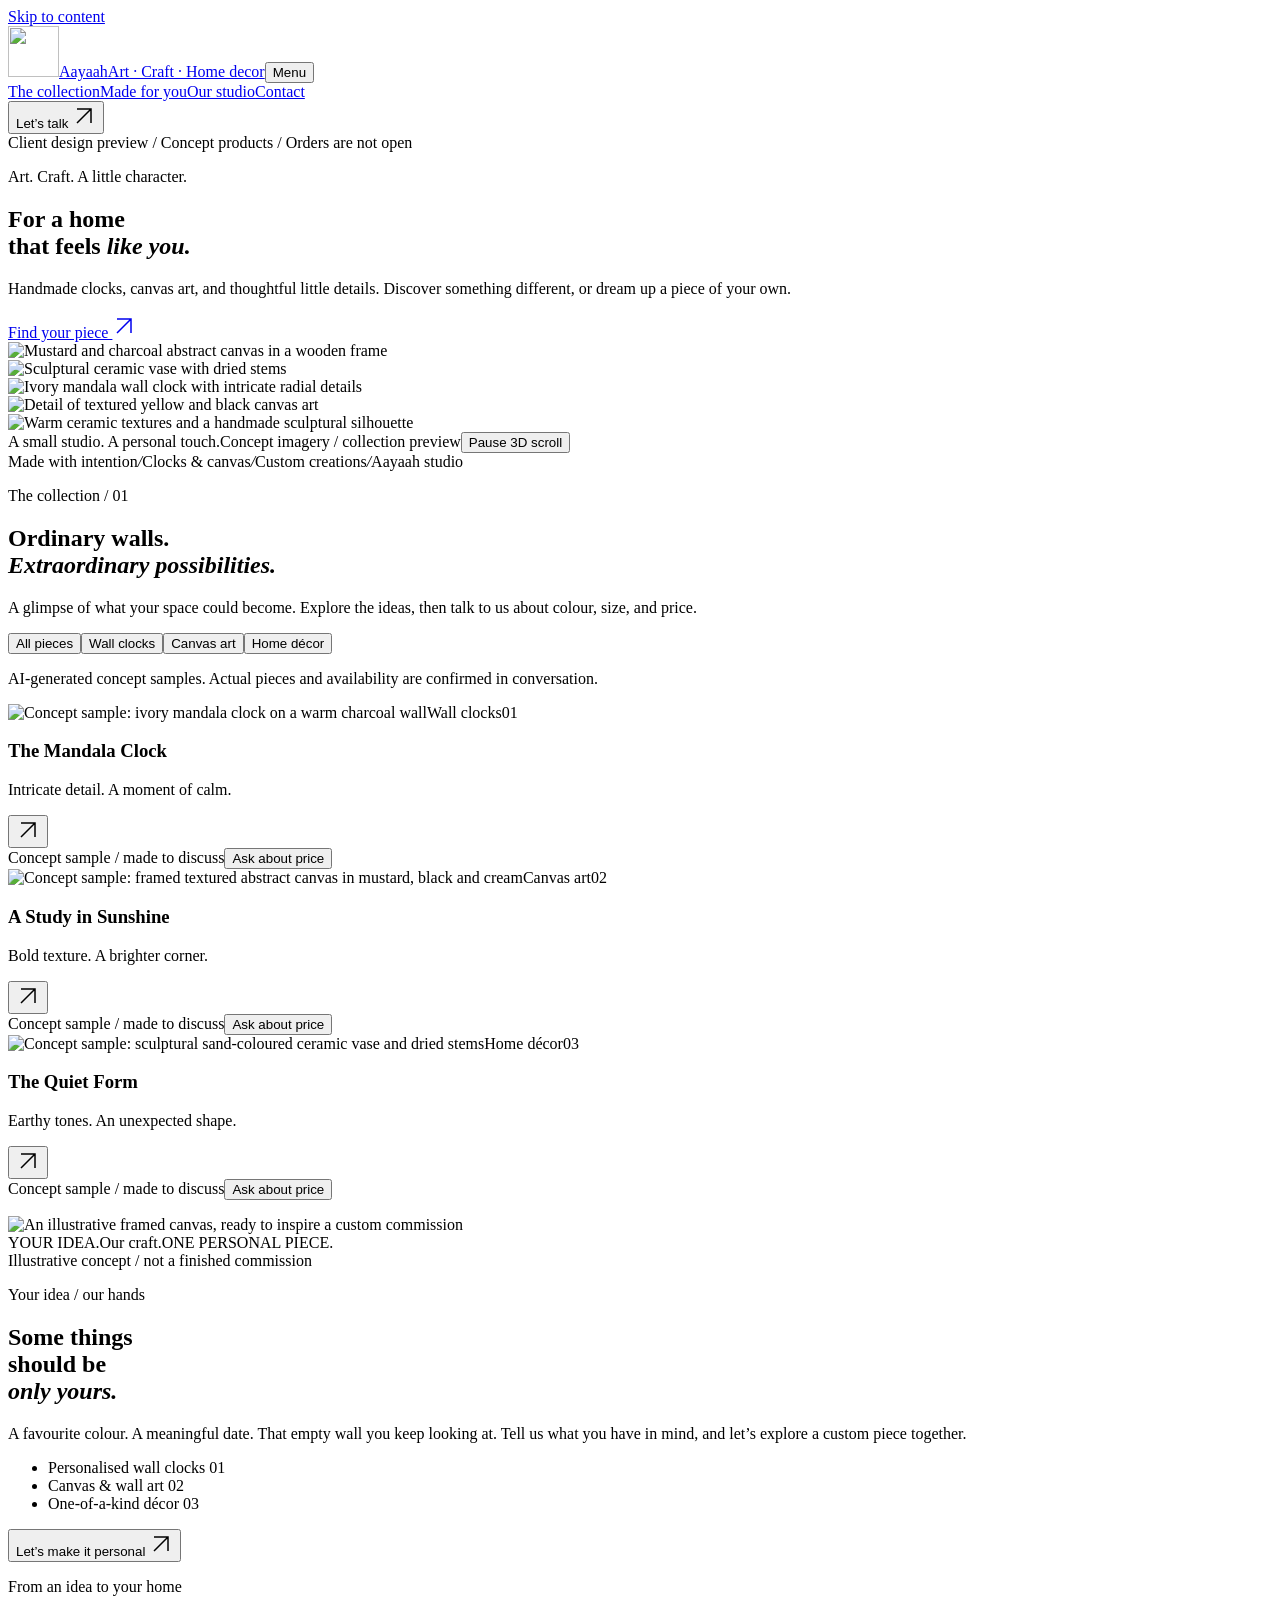
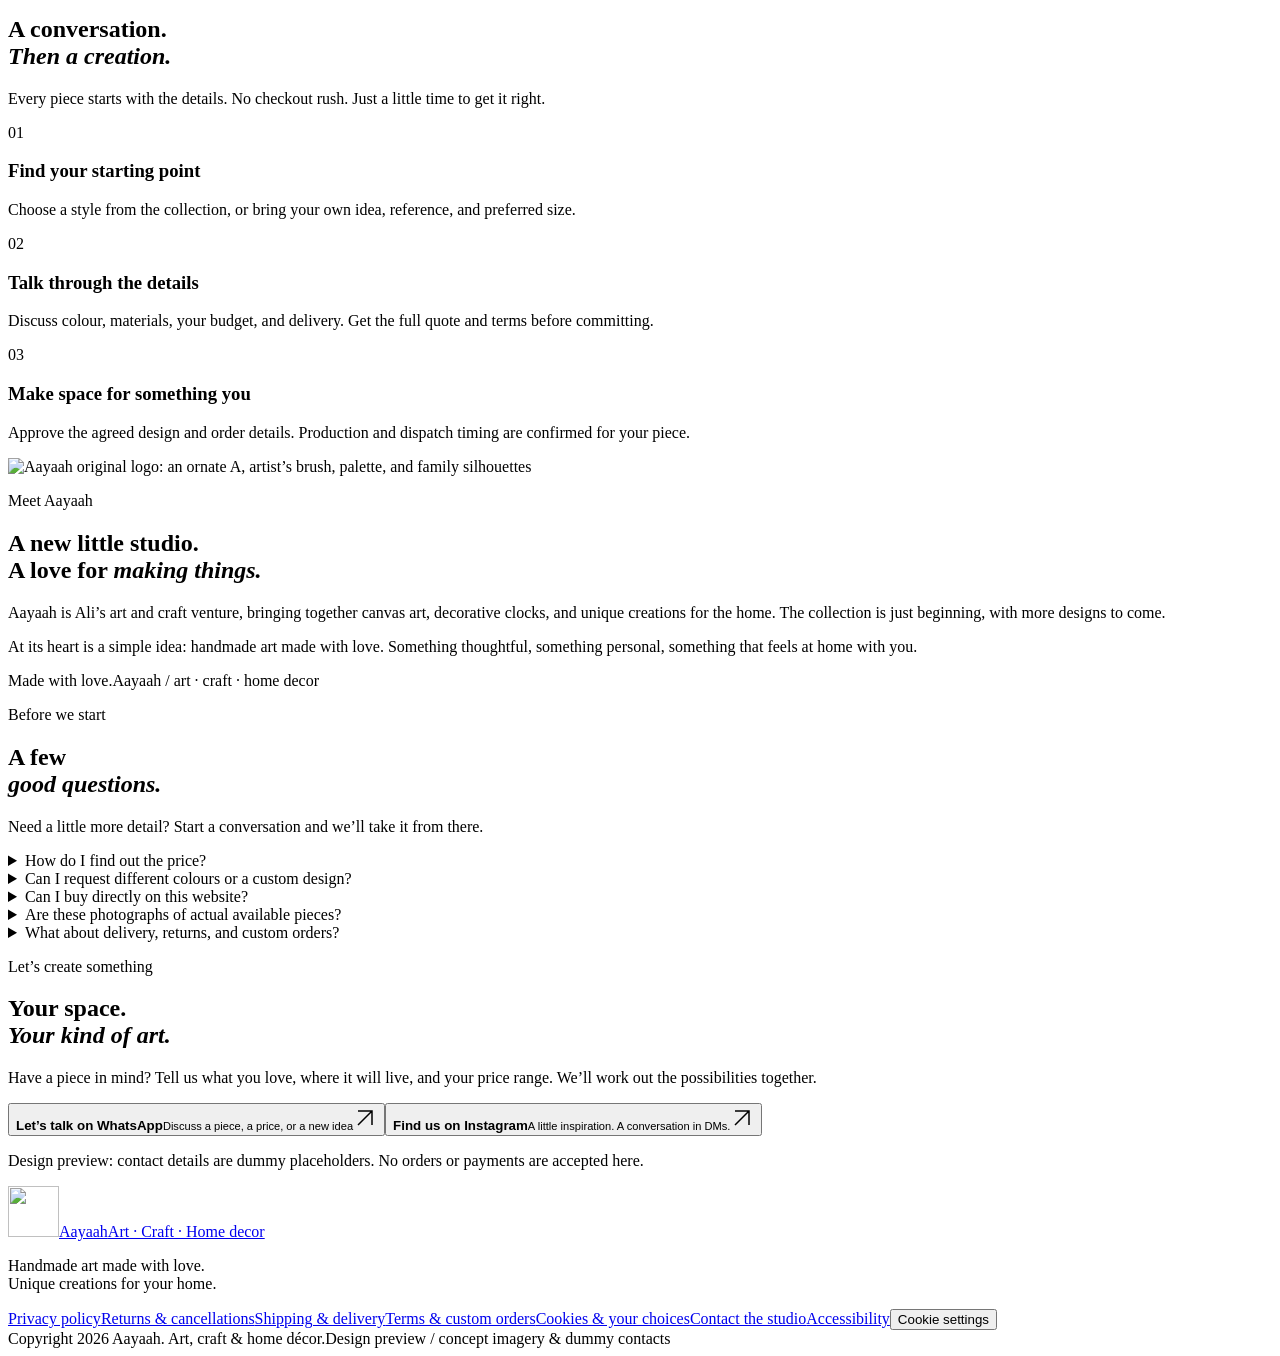
==== index.html @ 4e4a51dd "Publish Aayaah client design preview" ====
<!doctype html>
<html lang="en"><head><meta charset="utf-8"><meta name="viewport" content="width=device-width,initial-scale=1"><meta name="theme-color" content="#141410"><meta name="description" content="Handmade clocks, canvas art, home décor and custom creations. Explore the Aayaah studio design preview."><meta name="robots" content="noindex,nofollow"><title>Aayaah — Art for a home that feels like you</title><link rel="icon" type="image/svg+xml" href="/aayaah-studio-preview/assets/favicon.svg"><link rel="stylesheet" href="/aayaah-studio-preview/site.css"><script type="module" src="/aayaah-studio-preview/site.js"></script></head><body><a href="#main" class="skip-link">Skip to content</a><header class="site-header wrap"><a class="brand" href="/aayaah-studio-preview/" aria-label="Aayaah home"><img class="brand-icon" src="/aayaah-studio-preview/assets/aayaah-logo.jpg" alt="" width="51" height="51"><span class="brand-word">Aayaah<span class="brand-sub">Art · Craft · Home decor</span></span></a><button type="button" class="menu-toggle" data-menu aria-expanded="false" aria-controls="main-nav">Menu</button><nav class="nav-links" id="main-nav" aria-label="Main navigation"><a href="/aayaah-studio-preview/#collection">The collection</a><a href="/aayaah-studio-preview/#custom">Made for you</a><a href="/aayaah-studio-preview/#studio">Our studio</a><a href="/aayaah-studio-preview/#contact">Contact</a></nav><button type="button" class="button header-contact" data-enquire="a custom piece">Let’s talk <svg class="arrow" width="24" height="24" viewBox="0 0 24 24" fill="none" stroke="currentColor" stroke-width="1.5" aria-hidden="true"><path d="M5 19 19 5M5 5h14v14"/></svg></button></header><main id="main"><div class="preview-ribbon">Client design preview / Concept products / Orders are not open</div><section class="hero" aria-labelledby="hero-title">
  <div class="hero-intro wrap">
    <div><p class="eyebrow">Art. Craft. A little character.</p><h1 id="hero-title">For a home<br>that feels <em>like you.</em></h1></div>
    <div class="hero-aside"><p>Handmade clocks, canvas art, and thoughtful little details. Discover something different, or dream up a piece of your own.</p><a class="text-link" href="#collection">Find your piece <svg class="arrow" width="24" height="24" viewBox="0 0 24 24" fill="none" stroke="currentColor" stroke-width="1.5" aria-hidden="true"><path d="M5 19 19 5M5 5h14v14"/></svg></a></div>
  </div>
  <div class="hero-gallery" aria-label="A dimensional collage of illustrative handmade product concepts">
    <div class="gallery-stage">
      <div class="gallery-panel" data-caption="01 / art with character"><img src="/aayaah-studio-preview/assets/canvas-sample.jpg" width="1254" height="1254" alt="Mustard and charcoal abstract canvas in a wooden frame" fetchpriority="high"></div>
      <div class="gallery-panel" data-caption="02 / the little details"><img src="/aayaah-studio-preview/assets/decor-sample.jpg" width="1254" height="1254" alt="Sculptural ceramic vase with dried stems"></div>
      <div class="gallery-panel" data-caption="03 / handmade moments"><img src="/aayaah-studio-preview/assets/clock-sample.jpg" width="1254" height="1254" alt="Ivory mandala wall clock with intricate radial details" fetchpriority="high"></div>
      <div class="gallery-panel" data-caption="04 / a different perspective"><img src="/aayaah-studio-preview/assets/canvas-sample.jpg" width="1254" height="1254" alt="Detail of textured yellow and black canvas art"></div>
      <div class="gallery-panel" data-caption="05 / objects with soul"><img src="/aayaah-studio-preview/assets/decor-sample.jpg" width="1254" height="1254" alt="Warm ceramic textures and a handmade sculptural silhouette"></div>
    </div>
  </div>
  <div class="hero-bottom wrap"><span>A small studio. A personal touch.</span><span>Concept imagery / collection preview</span><button type="button" class="motion-control" aria-pressed="false" data-motion>Pause 3D scroll</button></div>
</section>
<div class="yellow-strip" aria-label="Our specialities"><span>Made with intention</span><i aria-hidden="true">/</i><span>Clocks & canvas</span><i aria-hidden="true">/</i><span>Custom creations</span><i aria-hidden="true">/</i><span>Aayaah studio</span></div>
<section class="section wrap" id="collection" aria-labelledby="collection-title">
  <div class="section-head"><div><p class="eyebrow">The collection / 01</p><h2 class="section-title" id="collection-title">Ordinary walls.<br><em>Extraordinary possibilities.</em></h2></div><p class="section-description">A glimpse of what your space could become. Explore the ideas, then talk to us about colour, size, and price.</p></div>
  <div class="collection-controls"><div class="filters" role="group" aria-label="Filter collection"><button type="button" class="filter" data-filter="all" aria-pressed="true">All pieces</button><button type="button" class="filter" data-filter="clocks" aria-pressed="false">Wall clocks</button><button type="button" class="filter" data-filter="canvas" aria-pressed="false">Canvas art</button><button type="button" class="filter" data-filter="decor" aria-pressed="false">Home décor</button></div><p class="sample-note">AI-generated concept samples. Actual pieces and availability are confirmed in conversation.</p></div>
  <div class="products" aria-live="polite">
    <article class="product" data-category="clocks"><div class="product-image"><img src="/aayaah-studio-preview/assets/clock-sample.jpg" width="1254" height="1254" loading="lazy" alt="Concept sample: ivory mandala clock on a warm charcoal wall"><span class="product-tag">Wall clocks</span><span class="product-number">01</span></div><div class="product-meta"><div><h3>The Mandala Clock</h3><p>Intricate detail. A moment of calm.</p></div><button type="button" class="enquire-icon" data-enquire="The Mandala Clock" aria-label="Enquire about The Mandala Clock"><svg class="arrow" width="24" height="24" viewBox="0 0 24 24" fill="none" stroke="currentColor" stroke-width="1.5" aria-hidden="true"><path d="M5 19 19 5M5 5h14v14"/></svg></button></div><div class="product-bottom"><span>Concept sample / made to discuss</span><button type="button" class="plain-action" data-enquire="The Mandala Clock">Ask about price</button></div></article>
    <article class="product" data-category="canvas"><div class="product-image"><img src="/aayaah-studio-preview/assets/canvas-sample.jpg" width="1254" height="1254" loading="lazy" alt="Concept sample: framed textured abstract canvas in mustard, black and cream"><span class="product-tag">Canvas art</span><span class="product-number">02</span></div><div class="product-meta"><div><h3>A Study in Sunshine</h3><p>Bold texture. A brighter corner.</p></div><button type="button" class="enquire-icon" data-enquire="A Study in Sunshine canvas" aria-label="Enquire about A Study in Sunshine"><svg class="arrow" width="24" height="24" viewBox="0 0 24 24" fill="none" stroke="currentColor" stroke-width="1.5" aria-hidden="true"><path d="M5 19 19 5M5 5h14v14"/></svg></button></div><div class="product-bottom"><span>Concept sample / made to discuss</span><button type="button" class="plain-action" data-enquire="A Study in Sunshine canvas">Ask about price</button></div></article>
    <article class="product" data-category="decor"><div class="product-image"><img src="/aayaah-studio-preview/assets/decor-sample.jpg" width="1254" height="1254" loading="lazy" alt="Concept sample: sculptural sand-coloured ceramic vase and dried stems"><span class="product-tag">Home décor</span><span class="product-number">03</span></div><div class="product-meta"><div><h3>The Quiet Form</h3><p>Earthy tones. An unexpected shape.</p></div><button type="button" class="enquire-icon" data-enquire="The Quiet Form home decor concept" aria-label="Enquire about The Quiet Form"><svg class="arrow" width="24" height="24" viewBox="0 0 24 24" fill="none" stroke="currentColor" stroke-width="1.5" aria-hidden="true"><path d="M5 19 19 5M5 5h14v14"/></svg></button></div><div class="product-bottom"><span>Concept sample / made to discuss</span><button type="button" class="plain-action" data-enquire="The Quiet Form home decor concept">Ask about price</button></div></article>
  </div><p class="sr-only" data-filter-status role="status"></p>
</section>
<section class="custom-section light" id="custom" aria-labelledby="custom-title"><div class="custom-image"><img class="sample-photo" src="/aayaah-studio-preview/assets/canvas-sample.jpg" width="1254" height="1254" loading="lazy" alt="An illustrative framed canvas, ready to inspire a custom commission"><div class="custom-sticker" aria-hidden="true">YOUR IDEA.<span>Our craft.</span>ONE PERSONAL PIECE.</div><span class="image-note">Illustrative concept / not a finished commission</span></div><div class="custom-copy"><p class="eyebrow">Your idea / our hands</p><h2 class="section-title" id="custom-title">Some things<br>should be<br><em>only yours.</em></h2><p>A favourite colour. A meaningful date. That empty wall you keep looking at. Tell us what you have in mind, and let’s explore a custom piece together.</p><ul class="custom-list"><li>Personalised wall clocks <span>01</span></li><li>Canvas & wall art <span>02</span></li><li>One-of-a-kind décor <span>03</span></li></ul><button type="button" class="button dark" data-enquire="a custom creation">Let’s make it personal <svg class="arrow" width="24" height="24" viewBox="0 0 24 24" fill="none" stroke="currentColor" stroke-width="1.5" aria-hidden="true"><path d="M5 19 19 5M5 5h14v14"/></svg></button></div></section>
<section class="section wrap process-section" id="process" aria-labelledby="process-title"><div class="section-head"><div><p class="eyebrow">From an idea to your home</p><h2 class="section-title" id="process-title">A conversation.<br><em>Then a creation.</em></h2></div><p class="section-description">Every piece starts with the details. No checkout rush. Just a little time to get it right.</p></div><div class="process-grid"><article class="process-step"><span class="step-num">01</span><h3>Find your starting point</h3><p>Choose a style from the collection, or bring your own idea, reference, and preferred size.</p></article><article class="process-step"><span class="step-num">02</span><h3>Talk through the details</h3><p>Discuss colour, materials, your budget, and delivery. Get the full quote and terms before committing.</p></article><article class="process-step"><span class="step-num">03</span><h3>Make space for something you</h3><p>Approve the agreed design and order details. Production and dispatch timing are confirmed for your piece.</p></article></div></section>
<section class="section wrap story-section" id="studio" aria-labelledby="studio-title"><div class="story-mark"><img src="/aayaah-studio-preview/assets/aayaah-logo.jpg" width="1254" height="1254" loading="lazy" alt="Aayaah original logo: an ornate A, artist’s brush, palette, and family silhouettes"></div><div class="story-copy"><p class="eyebrow">Meet Aayaah</p><h2 id="studio-title">A new little studio.<br>A love for <em>making things.</em></h2><p>Aayaah is Ali’s art and craft venture, bringing together canvas art, decorative clocks, and unique creations for the home. The collection is just beginning, with more designs to come.</p><p>At its heart is a simple idea: handmade art made with love. Something thoughtful, something personal, something that feels at home with you.</p><div class="story-signature">Made with love.<span>Aayaah / art · craft · home decor</span></div></div></section>
<section class="section wrap faq-section" aria-labelledby="faq-title"><div class="faq-intro"><p class="eyebrow">Before we start</p><h2 class="section-title" id="faq-title">A few<br><em>good questions.</em></h2><p>Need a little more detail? Start a conversation and we’ll take it from there.</p></div><div class="faq-list"><details><summary>How do I find out the price?</summary><p>Choose “Ask about price” on a piece, or contact us with your idea. Price depends on the final size, materials, detail, and delivery destination. A written quote is agreed before an order.</p></details><details><summary>Can I request different colours or a custom design?</summary><p>Yes, custom designs are part of the Aayaah brief. Send a reference, dimensions, and the colours you love. Feasibility and the final specification are confirmed before work begins.</p></details><details><summary>Can I buy directly on this website?</summary><p>Orders are discussed through WhatsApp or Instagram. This site is a showcase; it does not take payment or hold live inventory. Contact destinations are placeholders during this preview.</p></details><details><summary>Are these photographs of actual available pieces?</summary><p>The current product photographs are AI-generated concept placeholders, not Ali’s finished work. The supplied Aayaah logo is the original client asset. Real product photographs will replace the samples before launch.</p></details><details><summary>What about delivery, returns, and custom orders?</summary><p>Delivery availability, production time, charges, and any custom-order conditions are confirmed in writing before payment. Read the draft <a href="/aayaah-studio-preview/shipping/">delivery policy</a> and <a href="/aayaah-studio-preview/returns/">returns policy</a>. Your mandatory consumer rights are preserved.</p></details></div></section>
<section class="contact-section light wrap" id="contact" aria-labelledby="contact-title"><div class="contact-top"><div><p class="eyebrow">Let’s create something</p><h2 id="contact-title">Your space.<br><em>Your kind of art.</em></h2></div><p>Have a piece in mind? Tell us what you love, where it will live, and your price range. We’ll work out the possibilities together.</p></div><div class="contact-actions"><button type="button" class="contact-card" data-enquire="a piece for my home" data-channel="whatsapp"><span><strong>Let’s talk on WhatsApp</strong><small>Discuss a piece, a price, or a new idea</small></span><svg class="arrow" width="24" height="24" viewBox="0 0 24 24" fill="none" stroke="currentColor" stroke-width="1.5" aria-hidden="true"><path d="M5 19 19 5M5 5h14v14"/></svg></button><button type="button" class="contact-card" data-enquire="a custom design" data-channel="instagram"><span><strong>Find us on Instagram</strong><small>A little inspiration. A conversation in DMs.</small></span><svg class="arrow" width="24" height="24" viewBox="0 0 24 24" fill="none" stroke="currentColor" stroke-width="1.5" aria-hidden="true"><path d="M5 19 19 5M5 5h14v14"/></svg></button></div><p class="preview-notice">Design preview: contact details are dummy placeholders. No orders or payments are accepted here.</p></section>
</main><footer class="site-footer wrap"><div class="footer-main"><div><a class="brand" href="/aayaah-studio-preview/" aria-label="Aayaah home"><img class="brand-icon" src="/aayaah-studio-preview/assets/aayaah-logo.jpg" alt="" width="51" height="51"><span class="brand-word">Aayaah<span class="brand-sub">Art · Craft · Home decor</span></span></a><p class="footer-copy">Handmade art made with love.<br>Unique creations for your home.</p></div><nav class="footer-links" aria-label="Policies and information"><a href="/aayaah-studio-preview/privacy/">Privacy policy</a><a href="/aayaah-studio-preview/returns/">Returns & cancellations</a><a href="/aayaah-studio-preview/shipping/">Shipping & delivery</a><a href="/aayaah-studio-preview/terms/">Terms & custom orders</a><a href="/aayaah-studio-preview/cookies/">Cookies & your choices</a><a href="/aayaah-studio-preview/contact/">Contact the studio</a><a href="/aayaah-studio-preview/accessibility/">Accessibility</a><button type="button" data-cookie-settings>Cookie settings</button></nav></div><div class="footer-bottom"><span>Copyright 2026 Aayaah. Art, craft & home décor.</span><span>Design preview / concept imagery & dummy contacts</span></div></footer><aside class="cookie-banner" data-cookie-banner aria-labelledby="cookie-title" hidden><h2 id="cookie-title">A little privacy. Your choice.</h2><p>No advertising or analytics. We can save your privacy choice on this device for 180 days, or you can explore without saving it. Read our <a href="/aayaah-studio-preview/cookies/">cookie policy</a> and <a href="/aayaah-studio-preview/privacy/">privacy policy</a>.</p><div class="cookie-actions"><button type="button" data-privacy-choice="remember">Allow & remember</button><button type="button" class="secondary" data-privacy-choice="none">Use without saving</button></div></aside><dialog id="enquiry-dialog" aria-labelledby="enquiry-title"><button type="button" class="close-dialog" data-close-dialog aria-label="Close enquiry">Close ×</button><p class="eyebrow">Aayaah / a personal conversation</p><h2 id="enquiry-title">Let’s talk about<br><em class="serif">your piece.</em></h2><p data-demo-notice>This preview uses dummy contacts. Compose and copy a message below; it will not be sent. Real WhatsApp and Instagram destinations will be connected before launch.</p><div class="dialog-channel-options" role="group" aria-label="Choose contact channel"><button type="button" data-select-channel="whatsapp" aria-pressed="true">WhatsApp</button><button type="button" data-select-channel="instagram" aria-pressed="false">Instagram</button></div><div class="dialog-details">Contact destination<strong data-contact-target></strong></div><label for="enquiry-message">Your enquiry</label><textarea id="enquiry-message" maxlength="2500" spellcheck="true"></textarea><button type="button" class="button dark" data-contact-action>Copy enquiry message</button><p class="status-message" role="status" data-enquiry-status></p><p>Discuss the price, materials, size, and delivery before agreeing an order. Read <a href="/aayaah-studio-preview/privacy/">Privacy</a> and <a href="/aayaah-studio-preview/terms/">Terms</a>.</p></dialog><dialog id="privacy-dialog" aria-labelledby="privacy-title"><button type="button" class="close-dialog" data-close-dialog aria-label="Close privacy choices">Close ×</button><p class="eyebrow">Your device / your choice</p><h2 id="privacy-title">Privacy,<br><em class="serif">kept simple.</em></h2><p data-privacy-status></p><p>Allowing storage only remembers this choice for 180 days. Continuing without saving removes the preference; the notice may appear on the next page. No choice enables advertising or analytics.</p><button type="button" class="button dark" data-privacy-choice="remember">Allow & remember</button><button type="button" class="button" data-privacy-choice="none">Use without saving</button><p>Read the <a href="/aayaah-studio-preview/cookies/">cookie policy</a> and <a href="/aayaah-studio-preview/privacy/">privacy policy</a>.</p></dialog><noscript><p class="wrap">JavaScript enables collection filters, enquiry previews, privacy preferences, and the mobile menu. All art and policy content remains readable. Visit <a href="/aayaah-studio-preview/contact/">Contact details</a> for the preview contact information.</p></noscript></body></html>
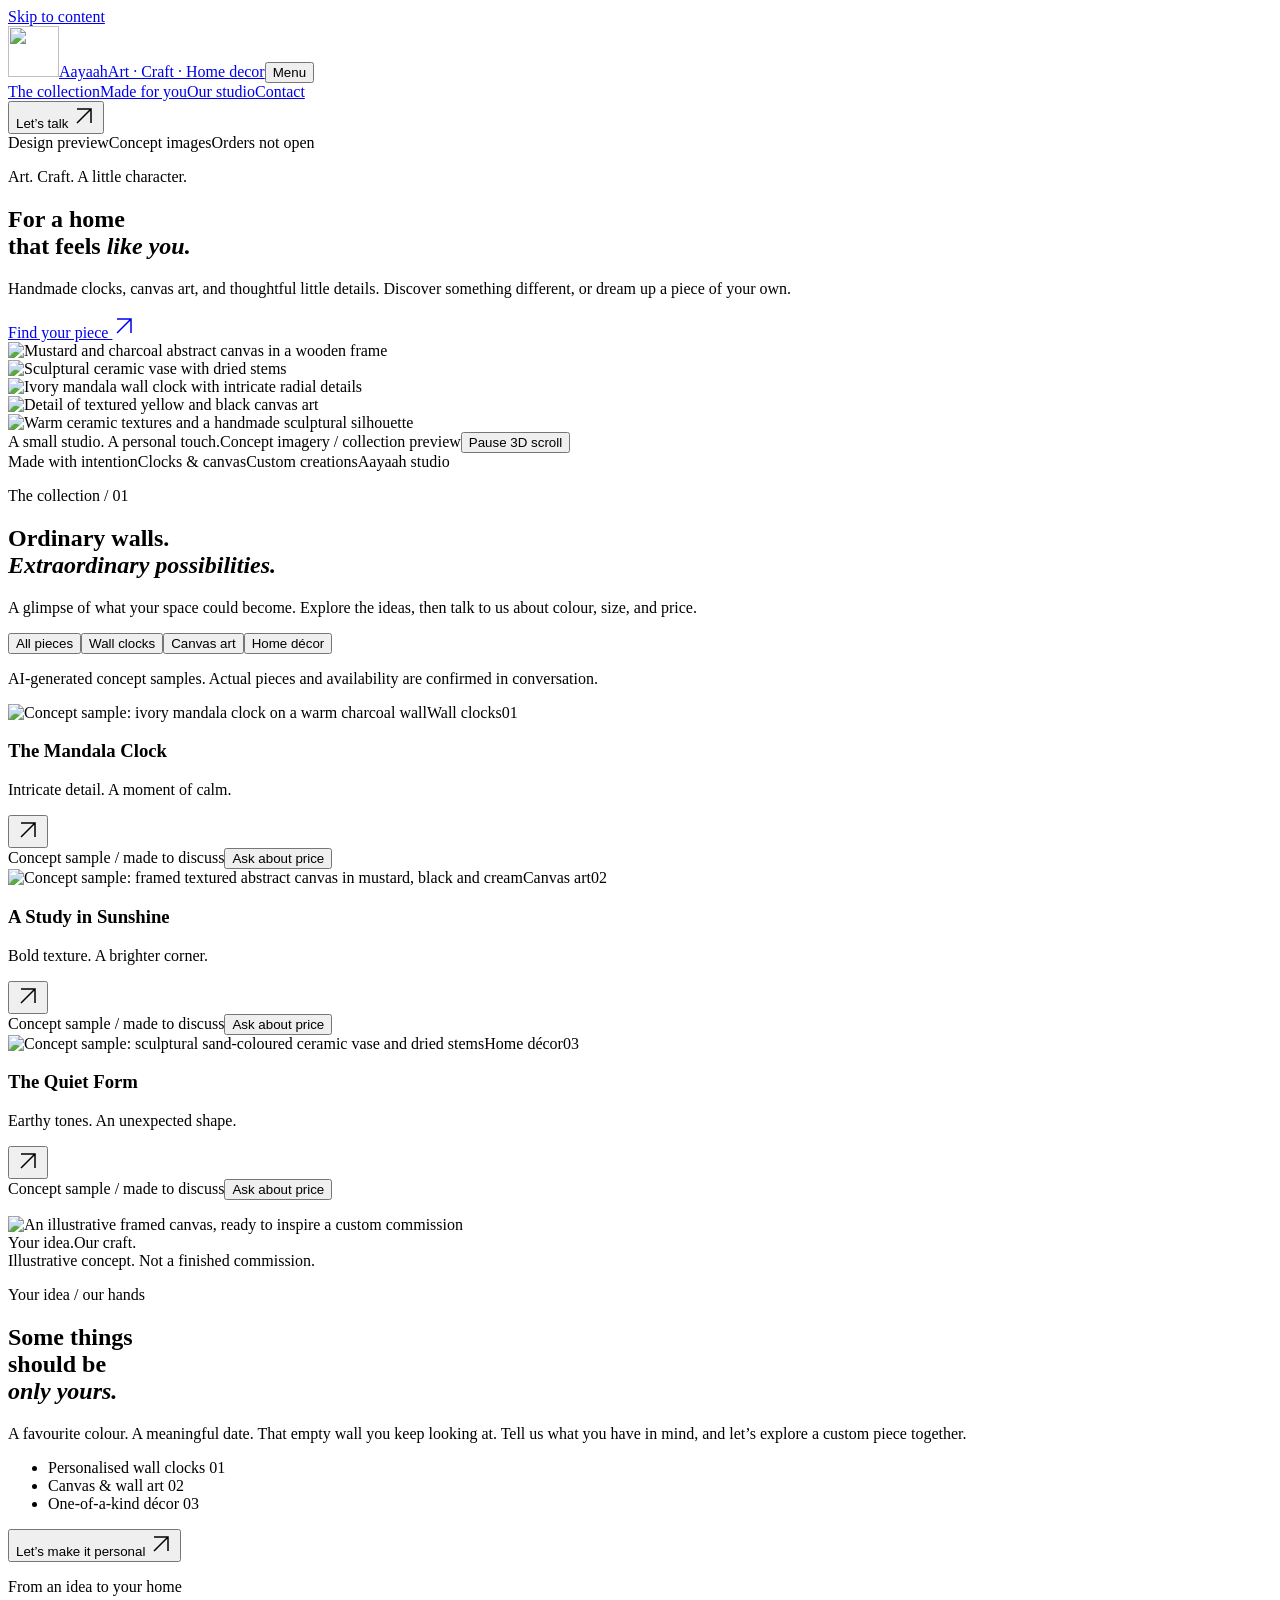
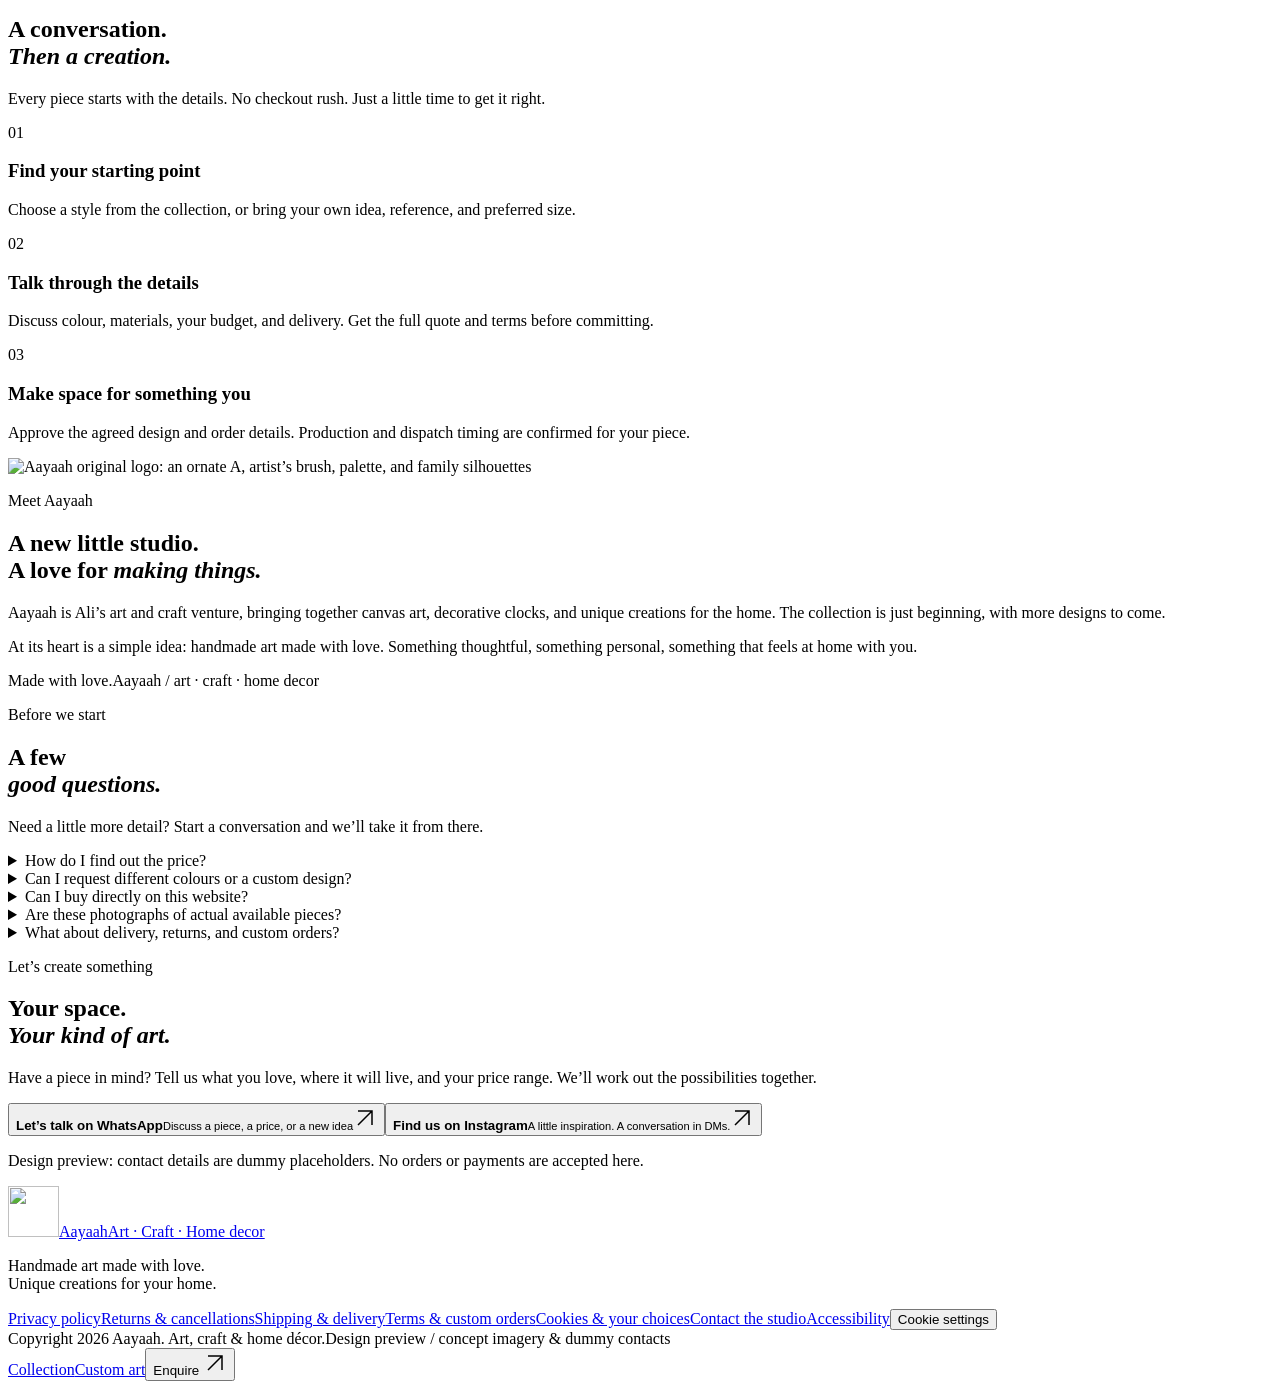
==== commit c78628b8: "Fix mobile layout and add lightweight scroll interactions" ====
--- a/index.html
+++ b/index.html
@@ -1,5 +1,5 @@
 <!doctype html>
-<html lang="en"><head><meta charset="utf-8"><meta name="viewport" content="width=device-width,initial-scale=1"><meta name="theme-color" content="#141410"><meta name="description" content="Handmade clocks, canvas art, home décor and custom creations. Explore the Aayaah studio design preview."><meta name="robots" content="noindex,nofollow"><title>Aayaah — Art for a home that feels like you</title><link rel="icon" type="image/svg+xml" href="/aayaah-studio-preview/assets/favicon.svg"><link rel="stylesheet" href="/aayaah-studio-preview/site.css"><script type="module" src="/aayaah-studio-preview/site.js"></script></head><body><a href="#main" class="skip-link">Skip to content</a><header class="site-header wrap"><a class="brand" href="/aayaah-studio-preview/" aria-label="Aayaah home"><img class="brand-icon" src="/aayaah-studio-preview/assets/aayaah-logo.jpg" alt="" width="51" height="51"><span class="brand-word">Aayaah<span class="brand-sub">Art · Craft · Home decor</span></span></a><button type="button" class="menu-toggle" data-menu aria-expanded="false" aria-controls="main-nav">Menu</button><nav class="nav-links" id="main-nav" aria-label="Main navigation"><a href="/aayaah-studio-preview/#collection">The collection</a><a href="/aayaah-studio-preview/#custom">Made for you</a><a href="/aayaah-studio-preview/#studio">Our studio</a><a href="/aayaah-studio-preview/#contact">Contact</a></nav><button type="button" class="button header-contact" data-enquire="a custom piece">Let’s talk <svg class="arrow" width="24" height="24" viewBox="0 0 24 24" fill="none" stroke="currentColor" stroke-width="1.5" aria-hidden="true"><path d="M5 19 19 5M5 5h14v14"/></svg></button></header><main id="main"><div class="preview-ribbon">Client design preview / Concept products / Orders are not open</div><section class="hero" aria-labelledby="hero-title">
+<html lang="en"><head><meta charset="utf-8"><meta name="viewport" content="width=device-width,initial-scale=1"><meta name="theme-color" content="#141410"><meta name="description" content="Handmade clocks, canvas art, home décor and custom creations. Explore the Aayaah studio design preview."><meta name="robots" content="noindex,nofollow"><title>Aayaah — Art for a home that feels like you</title><link rel="icon" type="image/svg+xml" href="/aayaah-studio-preview/assets/favicon.svg"><link rel="stylesheet" href="/aayaah-studio-preview/site.css?v=7b7bf8d8a28e"><script type="module" src="/aayaah-studio-preview/site.js?v=3ce2d5aabee8"></script></head><body><a href="#main" class="skip-link">Skip to content</a><header class="site-header wrap"><a class="brand" href="/aayaah-studio-preview/" aria-label="Aayaah home"><img class="brand-icon" src="/aayaah-studio-preview/assets/aayaah-logo.jpg" alt="" width="51" height="51"><span class="brand-word">Aayaah<span class="brand-sub">Art · Craft · Home decor</span></span></a><button type="button" class="menu-toggle" data-menu aria-expanded="false" aria-controls="main-nav">Menu</button><nav class="nav-links" id="main-nav" aria-label="Main navigation"><a href="/aayaah-studio-preview/#collection">The collection</a><a href="/aayaah-studio-preview/#custom">Made for you</a><a href="/aayaah-studio-preview/#studio">Our studio</a><a href="/aayaah-studio-preview/#contact">Contact</a></nav><span class="reading-progress" data-page-progress aria-hidden="true"></span><button type="button" class="button header-contact" data-enquire="a custom piece">Let’s talk <svg class="arrow" width="24" height="24" viewBox="0 0 24 24" fill="none" stroke="currentColor" stroke-width="1.5" aria-hidden="true"><path d="M5 19 19 5M5 5h14v14"/></svg></button></header><main id="main"><div class="preview-ribbon"><span>Design preview</span><span>Concept images</span><span>Orders not open</span></div><section class="hero" aria-labelledby="hero-title">
   <div class="hero-intro wrap">
     <div><p class="eyebrow">Art. Craft. A little character.</p><h1 id="hero-title">For a home<br>that feels <em>like you.</em></h1></div>
     <div class="hero-aside"><p>Handmade clocks, canvas art, and thoughtful little details. Discover something different, or dream up a piece of your own.</p><a class="text-link" href="#collection">Find your piece <svg class="arrow" width="24" height="24" viewBox="0 0 24 24" fill="none" stroke="currentColor" stroke-width="1.5" aria-hidden="true"><path d="M5 19 19 5M5 5h14v14"/></svg></a></div>
@@ -15,7 +15,7 @@
   </div>
   <div class="hero-bottom wrap"><span>A small studio. A personal touch.</span><span>Concept imagery / collection preview</span><button type="button" class="motion-control" aria-pressed="false" data-motion>Pause 3D scroll</button></div>
 </section>
-<div class="yellow-strip" aria-label="Our specialities"><span>Made with intention</span><i aria-hidden="true">/</i><span>Clocks & canvas</span><i aria-hidden="true">/</i><span>Custom creations</span><i aria-hidden="true">/</i><span>Aayaah studio</span></div>
+<div class="yellow-strip" aria-label="Our specialities"><span>Made with intention</span><span>Clocks & canvas</span><span>Custom creations</span><span>Aayaah studio</span></div>
 <section class="section wrap" id="collection" aria-labelledby="collection-title">
   <div class="section-head"><div><p class="eyebrow">The collection / 01</p><h2 class="section-title" id="collection-title">Ordinary walls.<br><em>Extraordinary possibilities.</em></h2></div><p class="section-description">A glimpse of what your space could become. Explore the ideas, then talk to us about colour, size, and price.</p></div>
   <div class="collection-controls"><div class="filters" role="group" aria-label="Filter collection"><button type="button" class="filter" data-filter="all" aria-pressed="true">All pieces</button><button type="button" class="filter" data-filter="clocks" aria-pressed="false">Wall clocks</button><button type="button" class="filter" data-filter="canvas" aria-pressed="false">Canvas art</button><button type="button" class="filter" data-filter="decor" aria-pressed="false">Home décor</button></div><p class="sample-note">AI-generated concept samples. Actual pieces and availability are confirmed in conversation.</p></div>
@@ -25,9 +25,9 @@
     <article class="product" data-category="decor"><div class="product-image"><img src="/aayaah-studio-preview/assets/decor-sample.jpg" width="1254" height="1254" loading="lazy" alt="Concept sample: sculptural sand-coloured ceramic vase and dried stems"><span class="product-tag">Home décor</span><span class="product-number">03</span></div><div class="product-meta"><div><h3>The Quiet Form</h3><p>Earthy tones. An unexpected shape.</p></div><button type="button" class="enquire-icon" data-enquire="The Quiet Form home decor concept" aria-label="Enquire about The Quiet Form"><svg class="arrow" width="24" height="24" viewBox="0 0 24 24" fill="none" stroke="currentColor" stroke-width="1.5" aria-hidden="true"><path d="M5 19 19 5M5 5h14v14"/></svg></button></div><div class="product-bottom"><span>Concept sample / made to discuss</span><button type="button" class="plain-action" data-enquire="The Quiet Form home decor concept">Ask about price</button></div></article>
   </div><p class="sr-only" data-filter-status role="status"></p>
 </section>
-<section class="custom-section light" id="custom" aria-labelledby="custom-title"><div class="custom-image"><img class="sample-photo" src="/aayaah-studio-preview/assets/canvas-sample.jpg" width="1254" height="1254" loading="lazy" alt="An illustrative framed canvas, ready to inspire a custom commission"><div class="custom-sticker" aria-hidden="true">YOUR IDEA.<span>Our craft.</span>ONE PERSONAL PIECE.</div><span class="image-note">Illustrative concept / not a finished commission</span></div><div class="custom-copy"><p class="eyebrow">Your idea / our hands</p><h2 class="section-title" id="custom-title">Some things<br>should be<br><em>only yours.</em></h2><p>A favourite colour. A meaningful date. That empty wall you keep looking at. Tell us what you have in mind, and let’s explore a custom piece together.</p><ul class="custom-list"><li>Personalised wall clocks <span>01</span></li><li>Canvas & wall art <span>02</span></li><li>One-of-a-kind décor <span>03</span></li></ul><button type="button" class="button dark" data-enquire="a custom creation">Let’s make it personal <svg class="arrow" width="24" height="24" viewBox="0 0 24 24" fill="none" stroke="currentColor" stroke-width="1.5" aria-hidden="true"><path d="M5 19 19 5M5 5h14v14"/></svg></button></div></section>
+<section class="custom-section light" id="custom" aria-labelledby="custom-title"><div class="custom-image"><img class="sample-photo" src="/aayaah-studio-preview/assets/canvas-sample.jpg" width="1254" height="1254" loading="lazy" alt="An illustrative framed canvas, ready to inspire a custom commission"><div class="custom-sticker" aria-hidden="true">Your idea.<span>Our craft.</span></div><span class="image-note">Illustrative concept. Not a finished commission.</span></div><div class="custom-copy"><p class="eyebrow">Your idea / our hands</p><h2 class="section-title" id="custom-title">Some things<br>should be<br><em>only yours.</em></h2><p>A favourite colour. A meaningful date. That empty wall you keep looking at. Tell us what you have in mind, and let’s explore a custom piece together.</p><ul class="custom-list"><li>Personalised wall clocks <span>01</span></li><li>Canvas & wall art <span>02</span></li><li>One-of-a-kind décor <span>03</span></li></ul><button type="button" class="button dark" data-enquire="a custom creation">Let’s make it personal <svg class="arrow" width="24" height="24" viewBox="0 0 24 24" fill="none" stroke="currentColor" stroke-width="1.5" aria-hidden="true"><path d="M5 19 19 5M5 5h14v14"/></svg></button></div></section>
 <section class="section wrap process-section" id="process" aria-labelledby="process-title"><div class="section-head"><div><p class="eyebrow">From an idea to your home</p><h2 class="section-title" id="process-title">A conversation.<br><em>Then a creation.</em></h2></div><p class="section-description">Every piece starts with the details. No checkout rush. Just a little time to get it right.</p></div><div class="process-grid"><article class="process-step"><span class="step-num">01</span><h3>Find your starting point</h3><p>Choose a style from the collection, or bring your own idea, reference, and preferred size.</p></article><article class="process-step"><span class="step-num">02</span><h3>Talk through the details</h3><p>Discuss colour, materials, your budget, and delivery. Get the full quote and terms before committing.</p></article><article class="process-step"><span class="step-num">03</span><h3>Make space for something you</h3><p>Approve the agreed design and order details. Production and dispatch timing are confirmed for your piece.</p></article></div></section>
 <section class="section wrap story-section" id="studio" aria-labelledby="studio-title"><div class="story-mark"><img src="/aayaah-studio-preview/assets/aayaah-logo.jpg" width="1254" height="1254" loading="lazy" alt="Aayaah original logo: an ornate A, artist’s brush, palette, and family silhouettes"></div><div class="story-copy"><p class="eyebrow">Meet Aayaah</p><h2 id="studio-title">A new little studio.<br>A love for <em>making things.</em></h2><p>Aayaah is Ali’s art and craft venture, bringing together canvas art, decorative clocks, and unique creations for the home. The collection is just beginning, with more designs to come.</p><p>At its heart is a simple idea: handmade art made with love. Something thoughtful, something personal, something that feels at home with you.</p><div class="story-signature">Made with love.<span>Aayaah / art · craft · home decor</span></div></div></section>
 <section class="section wrap faq-section" aria-labelledby="faq-title"><div class="faq-intro"><p class="eyebrow">Before we start</p><h2 class="section-title" id="faq-title">A few<br><em>good questions.</em></h2><p>Need a little more detail? Start a conversation and we’ll take it from there.</p></div><div class="faq-list"><details><summary>How do I find out the price?</summary><p>Choose “Ask about price” on a piece, or contact us with your idea. Price depends on the final size, materials, detail, and delivery destination. A written quote is agreed before an order.</p></details><details><summary>Can I request different colours or a custom design?</summary><p>Yes, custom designs are part of the Aayaah brief. Send a reference, dimensions, and the colours you love. Feasibility and the final specification are confirmed before work begins.</p></details><details><summary>Can I buy directly on this website?</summary><p>Orders are discussed through WhatsApp or Instagram. This site is a showcase; it does not take payment or hold live inventory. Contact destinations are placeholders during this preview.</p></details><details><summary>Are these photographs of actual available pieces?</summary><p>The current product photographs are AI-generated concept placeholders, not Ali’s finished work. The supplied Aayaah logo is the original client asset. Real product photographs will replace the samples before launch.</p></details><details><summary>What about delivery, returns, and custom orders?</summary><p>Delivery availability, production time, charges, and any custom-order conditions are confirmed in writing before payment. Read the draft <a href="/aayaah-studio-preview/shipping/">delivery policy</a> and <a href="/aayaah-studio-preview/returns/">returns policy</a>. Your mandatory consumer rights are preserved.</p></details></div></section>
 <section class="contact-section light wrap" id="contact" aria-labelledby="contact-title"><div class="contact-top"><div><p class="eyebrow">Let’s create something</p><h2 id="contact-title">Your space.<br><em>Your kind of art.</em></h2></div><p>Have a piece in mind? Tell us what you love, where it will live, and your price range. We’ll work out the possibilities together.</p></div><div class="contact-actions"><button type="button" class="contact-card" data-enquire="a piece for my home" data-channel="whatsapp"><span><strong>Let’s talk on WhatsApp</strong><small>Discuss a piece, a price, or a new idea</small></span><svg class="arrow" width="24" height="24" viewBox="0 0 24 24" fill="none" stroke="currentColor" stroke-width="1.5" aria-hidden="true"><path d="M5 19 19 5M5 5h14v14"/></svg></button><button type="button" class="contact-card" data-enquire="a custom design" data-channel="instagram"><span><strong>Find us on Instagram</strong><small>A little inspiration. A conversation in DMs.</small></span><svg class="arrow" width="24" height="24" viewBox="0 0 24 24" fill="none" stroke="currentColor" stroke-width="1.5" aria-hidden="true"><path d="M5 19 19 5M5 5h14v14"/></svg></button></div><p class="preview-notice">Design preview: contact details are dummy placeholders. No orders or payments are accepted here.</p></section>
-</main><footer class="site-footer wrap"><div class="footer-main"><div><a class="brand" href="/aayaah-studio-preview/" aria-label="Aayaah home"><img class="brand-icon" src="/aayaah-studio-preview/assets/aayaah-logo.jpg" alt="" width="51" height="51"><span class="brand-word">Aayaah<span class="brand-sub">Art · Craft · Home decor</span></span></a><p class="footer-copy">Handmade art made with love.<br>Unique creations for your home.</p></div><nav class="footer-links" aria-label="Policies and information"><a href="/aayaah-studio-preview/privacy/">Privacy policy</a><a href="/aayaah-studio-preview/returns/">Returns & cancellations</a><a href="/aayaah-studio-preview/shipping/">Shipping & delivery</a><a href="/aayaah-studio-preview/terms/">Terms & custom orders</a><a href="/aayaah-studio-preview/cookies/">Cookies & your choices</a><a href="/aayaah-studio-preview/contact/">Contact the studio</a><a href="/aayaah-studio-preview/accessibility/">Accessibility</a><button type="button" data-cookie-settings>Cookie settings</button></nav></div><div class="footer-bottom"><span>Copyright 2026 Aayaah. Art, craft & home décor.</span><span>Design preview / concept imagery & dummy contacts</span></div></footer><aside class="cookie-banner" data-cookie-banner aria-labelledby="cookie-title" hidden><h2 id="cookie-title">A little privacy. Your choice.</h2><p>No advertising or analytics. We can save your privacy choice on this device for 180 days, or you can explore without saving it. Read our <a href="/aayaah-studio-preview/cookies/">cookie policy</a> and <a href="/aayaah-studio-preview/privacy/">privacy policy</a>.</p><div class="cookie-actions"><button type="button" data-privacy-choice="remember">Allow & remember</button><button type="button" class="secondary" data-privacy-choice="none">Use without saving</button></div></aside><dialog id="enquiry-dialog" aria-labelledby="enquiry-title"><button type="button" class="close-dialog" data-close-dialog aria-label="Close enquiry">Close ×</button><p class="eyebrow">Aayaah / a personal conversation</p><h2 id="enquiry-title">Let’s talk about<br><em class="serif">your piece.</em></h2><p data-demo-notice>This preview uses dummy contacts. Compose and copy a message below; it will not be sent. Real WhatsApp and Instagram destinations will be connected before launch.</p><div class="dialog-channel-options" role="group" aria-label="Choose contact channel"><button type="button" data-select-channel="whatsapp" aria-pressed="true">WhatsApp</button><button type="button" data-select-channel="instagram" aria-pressed="false">Instagram</button></div><div class="dialog-details">Contact destination<strong data-contact-target></strong></div><label for="enquiry-message">Your enquiry</label><textarea id="enquiry-message" maxlength="2500" spellcheck="true"></textarea><button type="button" class="button dark" data-contact-action>Copy enquiry message</button><p class="status-message" role="status" data-enquiry-status></p><p>Discuss the price, materials, size, and delivery before agreeing an order. Read <a href="/aayaah-studio-preview/privacy/">Privacy</a> and <a href="/aayaah-studio-preview/terms/">Terms</a>.</p></dialog><dialog id="privacy-dialog" aria-labelledby="privacy-title"><button type="button" class="close-dialog" data-close-dialog aria-label="Close privacy choices">Close ×</button><p class="eyebrow">Your device / your choice</p><h2 id="privacy-title">Privacy,<br><em class="serif">kept simple.</em></h2><p data-privacy-status></p><p>Allowing storage only remembers this choice for 180 days. Continuing without saving removes the preference; the notice may appear on the next page. No choice enables advertising or analytics.</p><button type="button" class="button dark" data-privacy-choice="remember">Allow & remember</button><button type="button" class="button" data-privacy-choice="none">Use without saving</button><p>Read the <a href="/aayaah-studio-preview/cookies/">cookie policy</a> and <a href="/aayaah-studio-preview/privacy/">privacy policy</a>.</p></dialog><noscript><p class="wrap">JavaScript enables collection filters, enquiry previews, privacy preferences, and the mobile menu. All art and policy content remains readable. Visit <a href="/aayaah-studio-preview/contact/">Contact details</a> for the preview contact information.</p></noscript></body></html>
+</main><footer class="site-footer wrap"><div class="footer-main"><div><a class="brand" href="/aayaah-studio-preview/" aria-label="Aayaah home"><img class="brand-icon" src="/aayaah-studio-preview/assets/aayaah-logo.jpg" alt="" width="51" height="51"><span class="brand-word">Aayaah<span class="brand-sub">Art · Craft · Home decor</span></span></a><p class="footer-copy">Handmade art made with love.<br>Unique creations for your home.</p></div><nav class="footer-links" aria-label="Policies and information"><a href="/aayaah-studio-preview/privacy/">Privacy policy</a><a href="/aayaah-studio-preview/returns/">Returns & cancellations</a><a href="/aayaah-studio-preview/shipping/">Shipping & delivery</a><a href="/aayaah-studio-preview/terms/">Terms & custom orders</a><a href="/aayaah-studio-preview/cookies/">Cookies & your choices</a><a href="/aayaah-studio-preview/contact/">Contact the studio</a><a href="/aayaah-studio-preview/accessibility/">Accessibility</a><button type="button" data-cookie-settings>Cookie settings</button></nav></div><div class="footer-bottom"><span>Copyright 2026 Aayaah. Art, craft & home décor.</span><span>Design preview / concept imagery & dummy contacts</span></div></footer><nav class="mobile-dock" aria-label="Quick mobile navigation"><a href="/aayaah-studio-preview/#collection">Collection</a><a href="/aayaah-studio-preview/#custom">Custom art</a><button type="button" data-enquire="a custom piece">Enquire <svg class="arrow" width="24" height="24" viewBox="0 0 24 24" fill="none" stroke="currentColor" stroke-width="1.5" aria-hidden="true"><path d="M5 19 19 5M5 5h14v14"/></svg></button></nav><aside class="cookie-banner" data-cookie-banner aria-labelledby="cookie-title" hidden><h2 id="cookie-title">A little privacy. Your choice.</h2><p>No advertising or analytics. We can save your privacy choice on this device for 180 days, or you can explore without saving it. Read our <a href="/aayaah-studio-preview/cookies/">cookie policy</a> and <a href="/aayaah-studio-preview/privacy/">privacy policy</a>.</p><div class="cookie-actions"><button type="button" data-privacy-choice="remember">Allow & remember</button><button type="button" class="secondary" data-privacy-choice="none">Use without saving</button></div></aside><dialog id="enquiry-dialog" aria-labelledby="enquiry-title"><button type="button" class="close-dialog" data-close-dialog aria-label="Close enquiry">Close ×</button><p class="eyebrow">Aayaah / a personal conversation</p><h2 id="enquiry-title">Let’s talk about<br><em class="serif">your piece.</em></h2><p data-demo-notice>This preview uses dummy contacts. Compose and copy a message below; it will not be sent. Real WhatsApp and Instagram destinations will be connected before launch.</p><div class="dialog-channel-options" role="group" aria-label="Choose contact channel"><button type="button" data-select-channel="whatsapp" aria-pressed="true">WhatsApp</button><button type="button" data-select-channel="instagram" aria-pressed="false">Instagram</button></div><div class="dialog-details">Contact destination<strong data-contact-target></strong></div><label for="enquiry-message">Your enquiry</label><textarea id="enquiry-message" maxlength="2500" spellcheck="true"></textarea><button type="button" class="button dark" data-contact-action>Copy enquiry message</button><p class="status-message" role="status" data-enquiry-status></p><p>Discuss the price, materials, size, and delivery before agreeing an order. Read <a href="/aayaah-studio-preview/privacy/">Privacy</a> and <a href="/aayaah-studio-preview/terms/">Terms</a>.</p></dialog><dialog id="privacy-dialog" aria-labelledby="privacy-title"><button type="button" class="close-dialog" data-close-dialog aria-label="Close privacy choices">Close ×</button><p class="eyebrow">Your device / your choice</p><h2 id="privacy-title">Privacy,<br><em class="serif">kept simple.</em></h2><p data-privacy-status></p><p>Allowing storage only remembers this choice for 180 days. Continuing without saving removes the preference; the notice may appear on the next page. No choice enables advertising or analytics.</p><button type="button" class="button dark" data-privacy-choice="remember">Allow & remember</button><button type="button" class="button" data-privacy-choice="none">Use without saving</button><p>Read the <a href="/aayaah-studio-preview/cookies/">cookie policy</a> and <a href="/aayaah-studio-preview/privacy/">privacy policy</a>.</p></dialog><noscript><p class="wrap">JavaScript enables collection filters, enquiry previews, privacy preferences, and the mobile menu. All art and policy content remains readable. Visit <a href="/aayaah-studio-preview/contact/">Contact details</a> for the preview contact information.</p></noscript></body></html>
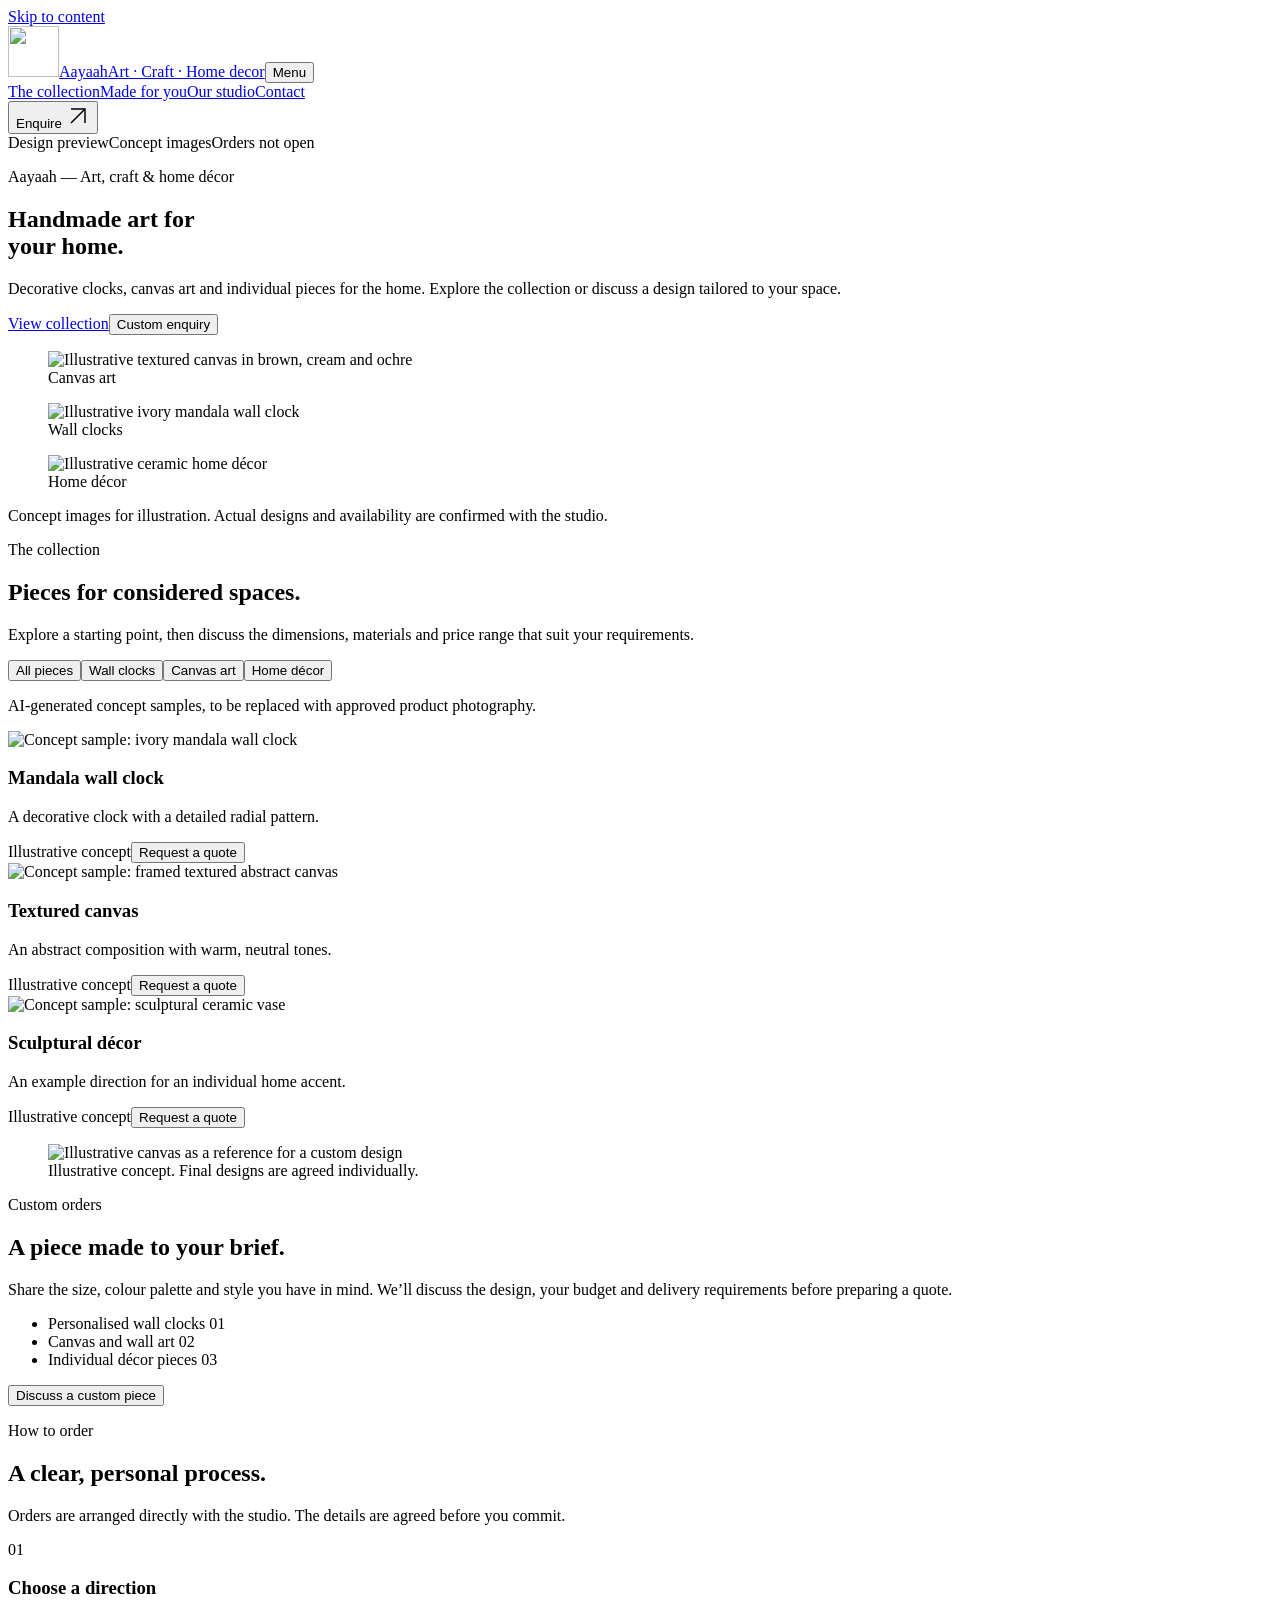
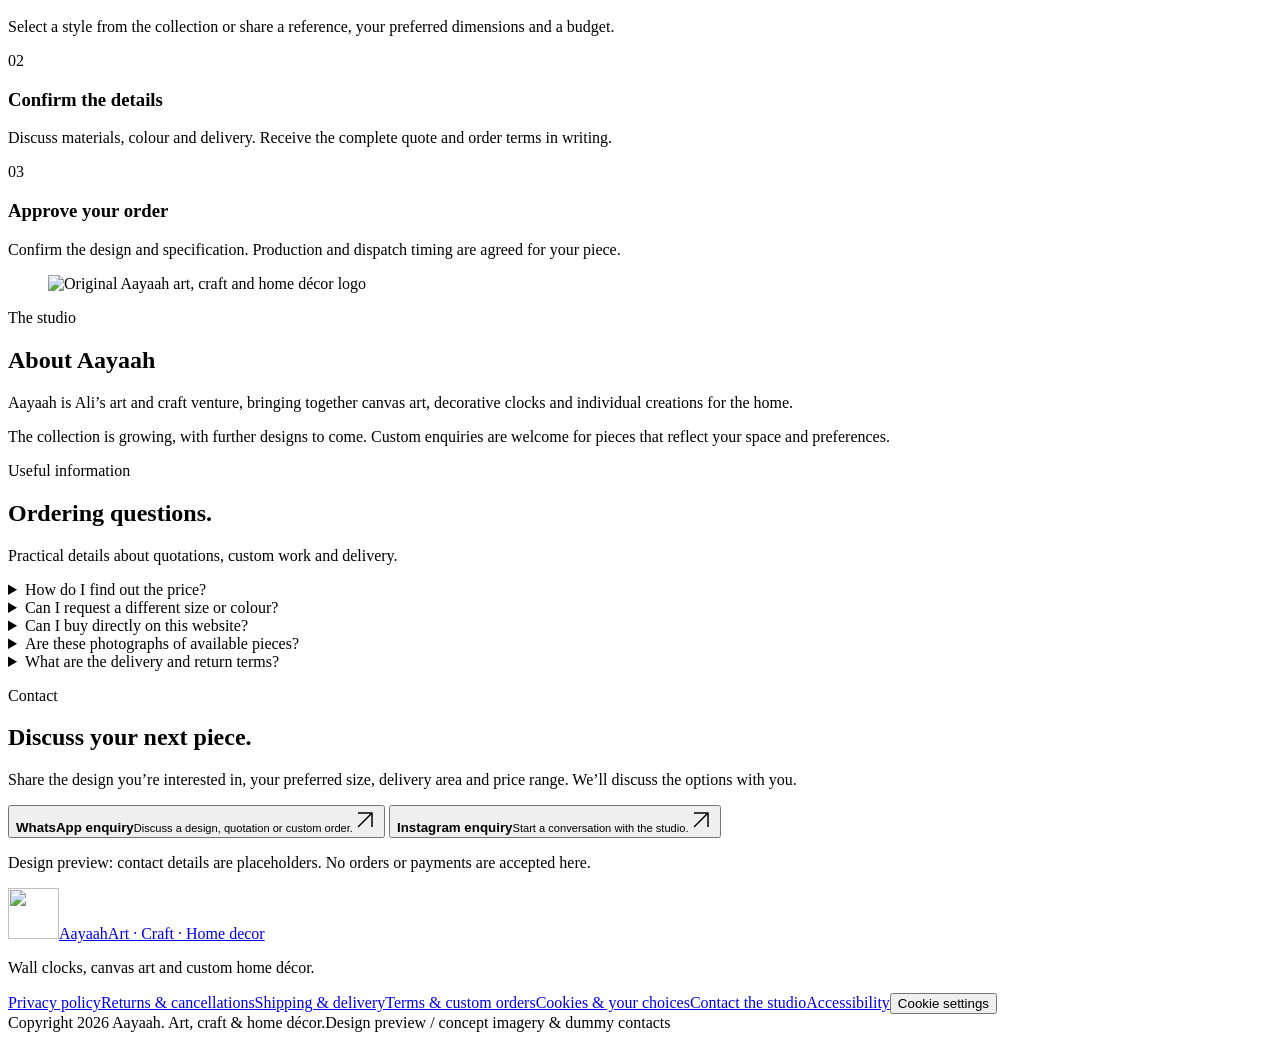
==== commit 2d88dc7c: "Restyle Aayaah with a minimal silver and brown design" ====
--- a/index.html
+++ b/index.html
@@ -1,33 +1,85 @@
 <!doctype html>
-<html lang="en"><head><meta charset="utf-8"><meta name="viewport" content="width=device-width,initial-scale=1"><meta name="theme-color" content="#141410"><meta name="description" content="Handmade clocks, canvas art, home décor and custom creations. Explore the Aayaah studio design preview."><meta name="robots" content="noindex,nofollow"><title>Aayaah — Art for a home that feels like you</title><link rel="icon" type="image/svg+xml" href="/aayaah-studio-preview/assets/favicon.svg"><link rel="stylesheet" href="/aayaah-studio-preview/site.css?v=7b7bf8d8a28e"><script type="module" src="/aayaah-studio-preview/site.js?v=3ce2d5aabee8"></script></head><body><a href="#main" class="skip-link">Skip to content</a><header class="site-header wrap"><a class="brand" href="/aayaah-studio-preview/" aria-label="Aayaah home"><img class="brand-icon" src="/aayaah-studio-preview/assets/aayaah-logo.jpg" alt="" width="51" height="51"><span class="brand-word">Aayaah<span class="brand-sub">Art · Craft · Home decor</span></span></a><button type="button" class="menu-toggle" data-menu aria-expanded="false" aria-controls="main-nav">Menu</button><nav class="nav-links" id="main-nav" aria-label="Main navigation"><a href="/aayaah-studio-preview/#collection">The collection</a><a href="/aayaah-studio-preview/#custom">Made for you</a><a href="/aayaah-studio-preview/#studio">Our studio</a><a href="/aayaah-studio-preview/#contact">Contact</a></nav><span class="reading-progress" data-page-progress aria-hidden="true"></span><button type="button" class="button header-contact" data-enquire="a custom piece">Let’s talk <svg class="arrow" width="24" height="24" viewBox="0 0 24 24" fill="none" stroke="currentColor" stroke-width="1.5" aria-hidden="true"><path d="M5 19 19 5M5 5h14v14"/></svg></button></header><main id="main"><div class="preview-ribbon"><span>Design preview</span><span>Concept images</span><span>Orders not open</span></div><section class="hero" aria-labelledby="hero-title">
+<html lang="en"><head><meta charset="utf-8"><meta name="viewport" content="width=device-width,initial-scale=1"><meta name="theme-color" content="#f3f4f3"><meta name="description" content="Handmade clocks, canvas art, home décor and custom creations. Explore the Aayaah studio design preview."><meta name="robots" content="noindex,nofollow"><title>Aayaah — Handmade art & home décor</title><link rel="icon" type="image/svg+xml" href="/aayaah-studio-preview/assets/favicon.svg"><link rel="stylesheet" href="/aayaah-studio-preview/site.css?v=7d3fa1e58a66"><script type="module" src="/aayaah-studio-preview/site.js?v=711b351e6f8d"></script></head><body><a href="#main" class="skip-link">Skip to content</a><header class="site-header wrap"><a class="brand" href="/aayaah-studio-preview/" aria-label="Aayaah home"><img class="brand-icon" src="/aayaah-studio-preview/assets/aayaah-logo.jpg" alt="" width="51" height="51"><span class="brand-word">Aayaah<span class="brand-sub">Art · Craft · Home decor</span></span></a><button type="button" class="menu-toggle" data-menu aria-expanded="false" aria-controls="main-nav">Menu</button><nav class="nav-links" id="main-nav" aria-label="Main navigation"><a href="/aayaah-studio-preview/#collection">The collection</a><a href="/aayaah-studio-preview/#custom">Made for you</a><a href="/aayaah-studio-preview/#studio">Our studio</a><a href="/aayaah-studio-preview/#contact">Contact</a></nav><button type="button" class="button header-contact" data-enquire="a custom piece">Enquire <svg class="arrow" width="24" height="24" viewBox="0 0 24 24" fill="none" stroke="currentColor" stroke-width="1.5" aria-hidden="true"><path d="M5 19 19 5M5 5h14v14"/></svg></button></header><main id="main"><div class="preview-ribbon"><span>Design preview</span><span>Concept images</span><span>Orders not open</span></div><section class="hero" aria-labelledby="hero-title">
   <div class="hero-intro wrap">
-    <div><p class="eyebrow">Art. Craft. A little character.</p><h1 id="hero-title">For a home<br>that feels <em>like you.</em></h1></div>
-    <div class="hero-aside"><p>Handmade clocks, canvas art, and thoughtful little details. Discover something different, or dream up a piece of your own.</p><a class="text-link" href="#collection">Find your piece <svg class="arrow" width="24" height="24" viewBox="0 0 24 24" fill="none" stroke="currentColor" stroke-width="1.5" aria-hidden="true"><path d="M5 19 19 5M5 5h14v14"/></svg></a></div>
+    <div><p class="eyebrow">Aayaah — Art, craft & home décor</p><h1 id="hero-title">Handmade art for<br>your home.</h1></div>
+    <div class="hero-summary"><p>Decorative clocks, canvas art and individual pieces for the home. Explore the collection or discuss a design tailored to your space.</p><div class="hero-actions"><a class="button" href="#collection">View collection</a><button type="button" class="button outline" data-enquire="a custom piece">Custom enquiry</button></div></div>
   </div>
-  <div class="hero-gallery" aria-label="A dimensional collage of illustrative handmade product concepts">
+  <div class="hero-gallery wrap" aria-label="Illustrative product collection">
     <div class="gallery-stage">
-      <div class="gallery-panel" data-caption="01 / art with character"><img src="/aayaah-studio-preview/assets/canvas-sample.jpg" width="1254" height="1254" alt="Mustard and charcoal abstract canvas in a wooden frame" fetchpriority="high"></div>
-      <div class="gallery-panel" data-caption="02 / the little details"><img src="/aayaah-studio-preview/assets/decor-sample.jpg" width="1254" height="1254" alt="Sculptural ceramic vase with dried stems"></div>
-      <div class="gallery-panel" data-caption="03 / handmade moments"><img src="/aayaah-studio-preview/assets/clock-sample.jpg" width="1254" height="1254" alt="Ivory mandala wall clock with intricate radial details" fetchpriority="high"></div>
-      <div class="gallery-panel" data-caption="04 / a different perspective"><img src="/aayaah-studio-preview/assets/canvas-sample.jpg" width="1254" height="1254" alt="Detail of textured yellow and black canvas art"></div>
-      <div class="gallery-panel" data-caption="05 / objects with soul"><img src="/aayaah-studio-preview/assets/decor-sample.jpg" width="1254" height="1254" alt="Warm ceramic textures and a handmade sculptural silhouette"></div>
+      <figure class="gallery-panel"><img src="/aayaah-studio-preview/assets/canvas-sample.jpg" width="1254" height="1254" alt="Illustrative textured canvas in brown, cream and ochre" fetchpriority="high"><figcaption>Canvas art</figcaption></figure>
+      <figure class="gallery-panel"><img src="/aayaah-studio-preview/assets/clock-sample.jpg" width="1254" height="1254" alt="Illustrative ivory mandala wall clock" fetchpriority="high"><figcaption>Wall clocks</figcaption></figure>
+      <figure class="gallery-panel"><img src="/aayaah-studio-preview/assets/decor-sample.jpg" width="1254" height="1254" alt="Illustrative ceramic home décor"><figcaption>Home décor</figcaption></figure>
     </div>
+    <p class="hero-bottom">Concept images for illustration. Actual designs and availability are confirmed with the studio.</p>
   </div>
-  <div class="hero-bottom wrap"><span>A small studio. A personal touch.</span><span>Concept imagery / collection preview</span><button type="button" class="motion-control" aria-pressed="false" data-motion>Pause 3D scroll</button></div>
 </section>
-<div class="yellow-strip" aria-label="Our specialities"><span>Made with intention</span><span>Clocks & canvas</span><span>Custom creations</span><span>Aayaah studio</span></div>
-<section class="section wrap" id="collection" aria-labelledby="collection-title">
-  <div class="section-head"><div><p class="eyebrow">The collection / 01</p><h2 class="section-title" id="collection-title">Ordinary walls.<br><em>Extraordinary possibilities.</em></h2></div><p class="section-description">A glimpse of what your space could become. Explore the ideas, then talk to us about colour, size, and price.</p></div>
-  <div class="collection-controls"><div class="filters" role="group" aria-label="Filter collection"><button type="button" class="filter" data-filter="all" aria-pressed="true">All pieces</button><button type="button" class="filter" data-filter="clocks" aria-pressed="false">Wall clocks</button><button type="button" class="filter" data-filter="canvas" aria-pressed="false">Canvas art</button><button type="button" class="filter" data-filter="decor" aria-pressed="false">Home décor</button></div><p class="sample-note">AI-generated concept samples. Actual pieces and availability are confirmed in conversation.</p></div>
+
+<section class="section wrap collection-section" id="collection" aria-labelledby="collection-title">
+  <div class="section-head"><div><p class="eyebrow">The collection</p><h2 class="section-title" id="collection-title">Pieces for considered spaces.</h2></div><p class="section-description">Explore a starting point, then discuss the dimensions, materials and price range that suit your requirements.</p></div>
+  <div class="collection-controls">
+    <div class="filters" role="group" aria-label="Filter collection"><button type="button" class="filter" data-filter="all" aria-pressed="true">All pieces</button><button type="button" class="filter" data-filter="clocks" aria-pressed="false">Wall clocks</button><button type="button" class="filter" data-filter="canvas" aria-pressed="false">Canvas art</button><button type="button" class="filter" data-filter="decor" aria-pressed="false">Home décor</button></div>
+    <p class="sample-note">AI-generated concept samples, to be replaced with approved product photography.</p>
+  </div>
   <div class="products" aria-live="polite">
-    <article class="product" data-category="clocks"><div class="product-image"><img src="/aayaah-studio-preview/assets/clock-sample.jpg" width="1254" height="1254" loading="lazy" alt="Concept sample: ivory mandala clock on a warm charcoal wall"><span class="product-tag">Wall clocks</span><span class="product-number">01</span></div><div class="product-meta"><div><h3>The Mandala Clock</h3><p>Intricate detail. A moment of calm.</p></div><button type="button" class="enquire-icon" data-enquire="The Mandala Clock" aria-label="Enquire about The Mandala Clock"><svg class="arrow" width="24" height="24" viewBox="0 0 24 24" fill="none" stroke="currentColor" stroke-width="1.5" aria-hidden="true"><path d="M5 19 19 5M5 5h14v14"/></svg></button></div><div class="product-bottom"><span>Concept sample / made to discuss</span><button type="button" class="plain-action" data-enquire="The Mandala Clock">Ask about price</button></div></article>
-    <article class="product" data-category="canvas"><div class="product-image"><img src="/aayaah-studio-preview/assets/canvas-sample.jpg" width="1254" height="1254" loading="lazy" alt="Concept sample: framed textured abstract canvas in mustard, black and cream"><span class="product-tag">Canvas art</span><span class="product-number">02</span></div><div class="product-meta"><div><h3>A Study in Sunshine</h3><p>Bold texture. A brighter corner.</p></div><button type="button" class="enquire-icon" data-enquire="A Study in Sunshine canvas" aria-label="Enquire about A Study in Sunshine"><svg class="arrow" width="24" height="24" viewBox="0 0 24 24" fill="none" stroke="currentColor" stroke-width="1.5" aria-hidden="true"><path d="M5 19 19 5M5 5h14v14"/></svg></button></div><div class="product-bottom"><span>Concept sample / made to discuss</span><button type="button" class="plain-action" data-enquire="A Study in Sunshine canvas">Ask about price</button></div></article>
-    <article class="product" data-category="decor"><div class="product-image"><img src="/aayaah-studio-preview/assets/decor-sample.jpg" width="1254" height="1254" loading="lazy" alt="Concept sample: sculptural sand-coloured ceramic vase and dried stems"><span class="product-tag">Home décor</span><span class="product-number">03</span></div><div class="product-meta"><div><h3>The Quiet Form</h3><p>Earthy tones. An unexpected shape.</p></div><button type="button" class="enquire-icon" data-enquire="The Quiet Form home decor concept" aria-label="Enquire about The Quiet Form"><svg class="arrow" width="24" height="24" viewBox="0 0 24 24" fill="none" stroke="currentColor" stroke-width="1.5" aria-hidden="true"><path d="M5 19 19 5M5 5h14v14"/></svg></button></div><div class="product-bottom"><span>Concept sample / made to discuss</span><button type="button" class="plain-action" data-enquire="The Quiet Form home decor concept">Ask about price</button></div></article>
-  </div><p class="sr-only" data-filter-status role="status"></p>
+    <article class="product" data-category="clocks">
+      <div class="product-image"><img src="/aayaah-studio-preview/assets/clock-sample.jpg" width="1254" height="1254" loading="lazy" alt="Concept sample: ivory mandala wall clock"></div>
+      <div class="product-meta"><h3>Mandala wall clock</h3><p>A decorative clock with a detailed radial pattern.</p></div>
+      <div class="product-bottom"><span>Illustrative concept</span><button type="button" class="plain-action" data-enquire="a mandala wall clock">Request a quote</button></div>
+    </article>
+    <article class="product" data-category="canvas">
+      <div class="product-image"><img src="/aayaah-studio-preview/assets/canvas-sample.jpg" width="1254" height="1254" loading="lazy" alt="Concept sample: framed textured abstract canvas"></div>
+      <div class="product-meta"><h3>Textured canvas</h3><p>An abstract composition with warm, neutral tones.</p></div>
+      <div class="product-bottom"><span>Illustrative concept</span><button type="button" class="plain-action" data-enquire="a textured canvas">Request a quote</button></div>
+    </article>
+    <article class="product" data-category="decor">
+      <div class="product-image"><img src="/aayaah-studio-preview/assets/decor-sample.jpg" width="1254" height="1254" loading="lazy" alt="Concept sample: sculptural ceramic vase"></div>
+      <div class="product-meta"><h3>Sculptural décor</h3><p>An example direction for an individual home accent.</p></div>
+      <div class="product-bottom"><span>Illustrative concept</span><button type="button" class="plain-action" data-enquire="a home decor piece">Request a quote</button></div>
+    </article>
+  </div>
+  <p class="sr-only" data-filter-status role="status"></p>
 </section>
-<section class="custom-section light" id="custom" aria-labelledby="custom-title"><div class="custom-image"><img class="sample-photo" src="/aayaah-studio-preview/assets/canvas-sample.jpg" width="1254" height="1254" loading="lazy" alt="An illustrative framed canvas, ready to inspire a custom commission"><div class="custom-sticker" aria-hidden="true">Your idea.<span>Our craft.</span></div><span class="image-note">Illustrative concept. Not a finished commission.</span></div><div class="custom-copy"><p class="eyebrow">Your idea / our hands</p><h2 class="section-title" id="custom-title">Some things<br>should be<br><em>only yours.</em></h2><p>A favourite colour. A meaningful date. That empty wall you keep looking at. Tell us what you have in mind, and let’s explore a custom piece together.</p><ul class="custom-list"><li>Personalised wall clocks <span>01</span></li><li>Canvas & wall art <span>02</span></li><li>One-of-a-kind décor <span>03</span></li></ul><button type="button" class="button dark" data-enquire="a custom creation">Let’s make it personal <svg class="arrow" width="24" height="24" viewBox="0 0 24 24" fill="none" stroke="currentColor" stroke-width="1.5" aria-hidden="true"><path d="M5 19 19 5M5 5h14v14"/></svg></button></div></section>
-<section class="section wrap process-section" id="process" aria-labelledby="process-title"><div class="section-head"><div><p class="eyebrow">From an idea to your home</p><h2 class="section-title" id="process-title">A conversation.<br><em>Then a creation.</em></h2></div><p class="section-description">Every piece starts with the details. No checkout rush. Just a little time to get it right.</p></div><div class="process-grid"><article class="process-step"><span class="step-num">01</span><h3>Find your starting point</h3><p>Choose a style from the collection, or bring your own idea, reference, and preferred size.</p></article><article class="process-step"><span class="step-num">02</span><h3>Talk through the details</h3><p>Discuss colour, materials, your budget, and delivery. Get the full quote and terms before committing.</p></article><article class="process-step"><span class="step-num">03</span><h3>Make space for something you</h3><p>Approve the agreed design and order details. Production and dispatch timing are confirmed for your piece.</p></article></div></section>
-<section class="section wrap story-section" id="studio" aria-labelledby="studio-title"><div class="story-mark"><img src="/aayaah-studio-preview/assets/aayaah-logo.jpg" width="1254" height="1254" loading="lazy" alt="Aayaah original logo: an ornate A, artist’s brush, palette, and family silhouettes"></div><div class="story-copy"><p class="eyebrow">Meet Aayaah</p><h2 id="studio-title">A new little studio.<br>A love for <em>making things.</em></h2><p>Aayaah is Ali’s art and craft venture, bringing together canvas art, decorative clocks, and unique creations for the home. The collection is just beginning, with more designs to come.</p><p>At its heart is a simple idea: handmade art made with love. Something thoughtful, something personal, something that feels at home with you.</p><div class="story-signature">Made with love.<span>Aayaah / art · craft · home decor</span></div></div></section>
-<section class="section wrap faq-section" aria-labelledby="faq-title"><div class="faq-intro"><p class="eyebrow">Before we start</p><h2 class="section-title" id="faq-title">A few<br><em>good questions.</em></h2><p>Need a little more detail? Start a conversation and we’ll take it from there.</p></div><div class="faq-list"><details><summary>How do I find out the price?</summary><p>Choose “Ask about price” on a piece, or contact us with your idea. Price depends on the final size, materials, detail, and delivery destination. A written quote is agreed before an order.</p></details><details><summary>Can I request different colours or a custom design?</summary><p>Yes, custom designs are part of the Aayaah brief. Send a reference, dimensions, and the colours you love. Feasibility and the final specification are confirmed before work begins.</p></details><details><summary>Can I buy directly on this website?</summary><p>Orders are discussed through WhatsApp or Instagram. This site is a showcase; it does not take payment or hold live inventory. Contact destinations are placeholders during this preview.</p></details><details><summary>Are these photographs of actual available pieces?</summary><p>The current product photographs are AI-generated concept placeholders, not Ali’s finished work. The supplied Aayaah logo is the original client asset. Real product photographs will replace the samples before launch.</p></details><details><summary>What about delivery, returns, and custom orders?</summary><p>Delivery availability, production time, charges, and any custom-order conditions are confirmed in writing before payment. Read the draft <a href="/aayaah-studio-preview/shipping/">delivery policy</a> and <a href="/aayaah-studio-preview/returns/">returns policy</a>. Your mandatory consumer rights are preserved.</p></details></div></section>
-<section class="contact-section light wrap" id="contact" aria-labelledby="contact-title"><div class="contact-top"><div><p class="eyebrow">Let’s create something</p><h2 id="contact-title">Your space.<br><em>Your kind of art.</em></h2></div><p>Have a piece in mind? Tell us what you love, where it will live, and your price range. We’ll work out the possibilities together.</p></div><div class="contact-actions"><button type="button" class="contact-card" data-enquire="a piece for my home" data-channel="whatsapp"><span><strong>Let’s talk on WhatsApp</strong><small>Discuss a piece, a price, or a new idea</small></span><svg class="arrow" width="24" height="24" viewBox="0 0 24 24" fill="none" stroke="currentColor" stroke-width="1.5" aria-hidden="true"><path d="M5 19 19 5M5 5h14v14"/></svg></button><button type="button" class="contact-card" data-enquire="a custom design" data-channel="instagram"><span><strong>Find us on Instagram</strong><small>A little inspiration. A conversation in DMs.</small></span><svg class="arrow" width="24" height="24" viewBox="0 0 24 24" fill="none" stroke="currentColor" stroke-width="1.5" aria-hidden="true"><path d="M5 19 19 5M5 5h14v14"/></svg></button></div><p class="preview-notice">Design preview: contact details are dummy placeholders. No orders or payments are accepted here.</p></section>
-</main><footer class="site-footer wrap"><div class="footer-main"><div><a class="brand" href="/aayaah-studio-preview/" aria-label="Aayaah home"><img class="brand-icon" src="/aayaah-studio-preview/assets/aayaah-logo.jpg" alt="" width="51" height="51"><span class="brand-word">Aayaah<span class="brand-sub">Art · Craft · Home decor</span></span></a><p class="footer-copy">Handmade art made with love.<br>Unique creations for your home.</p></div><nav class="footer-links" aria-label="Policies and information"><a href="/aayaah-studio-preview/privacy/">Privacy policy</a><a href="/aayaah-studio-preview/returns/">Returns & cancellations</a><a href="/aayaah-studio-preview/shipping/">Shipping & delivery</a><a href="/aayaah-studio-preview/terms/">Terms & custom orders</a><a href="/aayaah-studio-preview/cookies/">Cookies & your choices</a><a href="/aayaah-studio-preview/contact/">Contact the studio</a><a href="/aayaah-studio-preview/accessibility/">Accessibility</a><button type="button" data-cookie-settings>Cookie settings</button></nav></div><div class="footer-bottom"><span>Copyright 2026 Aayaah. Art, craft & home décor.</span><span>Design preview / concept imagery & dummy contacts</span></div></footer><nav class="mobile-dock" aria-label="Quick mobile navigation"><a href="/aayaah-studio-preview/#collection">Collection</a><a href="/aayaah-studio-preview/#custom">Custom art</a><button type="button" data-enquire="a custom piece">Enquire <svg class="arrow" width="24" height="24" viewBox="0 0 24 24" fill="none" stroke="currentColor" stroke-width="1.5" aria-hidden="true"><path d="M5 19 19 5M5 5h14v14"/></svg></button></nav><aside class="cookie-banner" data-cookie-banner aria-labelledby="cookie-title" hidden><h2 id="cookie-title">A little privacy. Your choice.</h2><p>No advertising or analytics. We can save your privacy choice on this device for 180 days, or you can explore without saving it. Read our <a href="/aayaah-studio-preview/cookies/">cookie policy</a> and <a href="/aayaah-studio-preview/privacy/">privacy policy</a>.</p><div class="cookie-actions"><button type="button" data-privacy-choice="remember">Allow & remember</button><button type="button" class="secondary" data-privacy-choice="none">Use without saving</button></div></aside><dialog id="enquiry-dialog" aria-labelledby="enquiry-title"><button type="button" class="close-dialog" data-close-dialog aria-label="Close enquiry">Close ×</button><p class="eyebrow">Aayaah / a personal conversation</p><h2 id="enquiry-title">Let’s talk about<br><em class="serif">your piece.</em></h2><p data-demo-notice>This preview uses dummy contacts. Compose and copy a message below; it will not be sent. Real WhatsApp and Instagram destinations will be connected before launch.</p><div class="dialog-channel-options" role="group" aria-label="Choose contact channel"><button type="button" data-select-channel="whatsapp" aria-pressed="true">WhatsApp</button><button type="button" data-select-channel="instagram" aria-pressed="false">Instagram</button></div><div class="dialog-details">Contact destination<strong data-contact-target></strong></div><label for="enquiry-message">Your enquiry</label><textarea id="enquiry-message" maxlength="2500" spellcheck="true"></textarea><button type="button" class="button dark" data-contact-action>Copy enquiry message</button><p class="status-message" role="status" data-enquiry-status></p><p>Discuss the price, materials, size, and delivery before agreeing an order. Read <a href="/aayaah-studio-preview/privacy/">Privacy</a> and <a href="/aayaah-studio-preview/terms/">Terms</a>.</p></dialog><dialog id="privacy-dialog" aria-labelledby="privacy-title"><button type="button" class="close-dialog" data-close-dialog aria-label="Close privacy choices">Close ×</button><p class="eyebrow">Your device / your choice</p><h2 id="privacy-title">Privacy,<br><em class="serif">kept simple.</em></h2><p data-privacy-status></p><p>Allowing storage only remembers this choice for 180 days. Continuing without saving removes the preference; the notice may appear on the next page. No choice enables advertising or analytics.</p><button type="button" class="button dark" data-privacy-choice="remember">Allow & remember</button><button type="button" class="button" data-privacy-choice="none">Use without saving</button><p>Read the <a href="/aayaah-studio-preview/cookies/">cookie policy</a> and <a href="/aayaah-studio-preview/privacy/">privacy policy</a>.</p></dialog><noscript><p class="wrap">JavaScript enables collection filters, enquiry previews, privacy preferences, and the mobile menu. All art and policy content remains readable. Visit <a href="/aayaah-studio-preview/contact/">Contact details</a> for the preview contact information.</p></noscript></body></html>
+
+<section class="custom-section" id="custom" aria-labelledby="custom-title">
+  <div class="custom-grid wrap">
+    <figure class="custom-image"><img class="sample-photo" src="/aayaah-studio-preview/assets/canvas-sample.jpg" width="1254" height="1254" loading="lazy" alt="Illustrative canvas as a reference for a custom design"><figcaption class="image-note">Illustrative concept. Final designs are agreed individually.</figcaption></figure>
+    <div class="custom-copy"><p class="eyebrow">Custom orders</p><h2 class="section-title" id="custom-title">A piece made to your brief.</h2><p>Share the size, colour palette and style you have in mind. We’ll discuss the design, your budget and delivery requirements before preparing a quote.</p><ul class="custom-list"><li>Personalised wall clocks <span>01</span></li><li>Canvas and wall art <span>02</span></li><li>Individual décor pieces <span>03</span></li></ul><button type="button" class="button" data-enquire="a custom creation">Discuss a custom piece</button></div>
+  </div>
+</section>
+
+<section class="section wrap process-section" id="process" aria-labelledby="process-title">
+  <div class="section-head"><div><p class="eyebrow">How to order</p><h2 class="section-title" id="process-title">A clear, personal process.</h2></div><p class="section-description">Orders are arranged directly with the studio. The details are agreed before you commit.</p></div>
+  <div class="process-grid">
+    <article class="process-step"><span class="step-num">01</span><h3>Choose a direction</h3><p>Select a style from the collection or share a reference, your preferred dimensions and a budget.</p></article>
+    <article class="process-step"><span class="step-num">02</span><h3>Confirm the details</h3><p>Discuss materials, colour and delivery. Receive the complete quote and order terms in writing.</p></article>
+    <article class="process-step"><span class="step-num">03</span><h3>Approve your order</h3><p>Confirm the design and specification. Production and dispatch timing are agreed for your piece.</p></article>
+  </div>
+</section>
+
+<section class="section wrap story-section" id="studio" aria-labelledby="studio-title">
+  <figure class="story-mark"><img src="/aayaah-studio-preview/assets/aayaah-logo.jpg" width="1254" height="1254" loading="lazy" alt="Original Aayaah art, craft and home décor logo"></figure>
+  <div class="story-copy"><p class="eyebrow">The studio</p><h2 id="studio-title">About Aayaah</h2><p>Aayaah is Ali’s art and craft venture, bringing together canvas art, decorative clocks and individual creations for the home.</p><p>The collection is growing, with further designs to come. Custom enquiries are welcome for pieces that reflect your space and preferences.</p></div>
+</section>
+
+<section class="section wrap faq-section" aria-labelledby="faq-title">
+  <div class="faq-intro"><p class="eyebrow">Useful information</p><h2 class="section-title" id="faq-title">Ordering questions.</h2><p>Practical details about quotations, custom work and delivery.</p></div>
+  <div class="faq-list">
+    <details><summary>How do I find out the price?</summary><p>Use “Request a quote” on a piece, or contact the studio with your idea. Price depends on the size, materials, detail and delivery destination. The full quote is agreed before an order.</p></details>
+    <details><summary>Can I request a different size or colour?</summary><p>Custom designs are part of the Aayaah brief. Send a reference, dimensions and preferred colours. Feasibility and the final specification are confirmed before work begins.</p></details>
+    <details><summary>Can I buy directly on this website?</summary><p>This is a showcase rather than an online checkout. Orders are discussed through WhatsApp or Instagram. Contact destinations are dummy placeholders during this preview.</p></details>
+    <details><summary>Are these photographs of available pieces?</summary><p>The product photographs are AI-generated concept placeholders, not Ali’s completed work or live inventory. The Aayaah logo is the original client asset. Approved product photography will replace the samples before launch.</p></details>
+    <details><summary>What are the delivery and return terms?</summary><p>Production time, delivery availability, charges and custom-order conditions are confirmed before payment. See the draft <a href="/aayaah-studio-preview/shipping/">delivery policy</a> and <a href="/aayaah-studio-preview/returns/">returns policy</a>. Mandatory consumer rights are preserved.</p></details>
+  </div>
+</section>
+
+<section class="contact-section" id="contact" aria-labelledby="contact-title">
+  <div class="wrap">
+    <div class="contact-top"><div><p class="eyebrow">Contact</p><h2 id="contact-title">Discuss your next piece.</h2></div><p>Share the design you’re interested in, your preferred size, delivery area and price range. We’ll discuss the options with you.</p></div>
+    <div class="contact-actions">
+      <button type="button" class="contact-card" data-enquire="a piece for my home" data-channel="whatsapp"><span><strong>WhatsApp enquiry</strong><small>Discuss a design, quotation or custom order.</small></span><svg class="arrow" width="24" height="24" viewBox="0 0 24 24" fill="none" stroke="currentColor" stroke-width="1.5" aria-hidden="true"><path d="M5 19 19 5M5 5h14v14"/></svg></button>
+      <button type="button" class="contact-card" data-enquire="a custom design" data-channel="instagram"><span><strong>Instagram enquiry</strong><small>Start a conversation with the studio.</small></span><svg class="arrow" width="24" height="24" viewBox="0 0 24 24" fill="none" stroke="currentColor" stroke-width="1.5" aria-hidden="true"><path d="M5 19 19 5M5 5h14v14"/></svg></button>
+    </div>
+    <p class="preview-notice">Design preview: contact details are placeholders. No orders or payments are accepted here.</p>
+  </div>
+</section>
+</main><footer class="site-footer wrap"><div class="footer-main"><div><a class="brand" href="/aayaah-studio-preview/" aria-label="Aayaah home"><img class="brand-icon" src="/aayaah-studio-preview/assets/aayaah-logo.jpg" alt="" width="51" height="51"><span class="brand-word">Aayaah<span class="brand-sub">Art · Craft · Home decor</span></span></a><p class="footer-copy">Wall clocks, canvas art and custom home décor.</p></div><nav class="footer-links" aria-label="Policies and information"><a href="/aayaah-studio-preview/privacy/">Privacy policy</a><a href="/aayaah-studio-preview/returns/">Returns & cancellations</a><a href="/aayaah-studio-preview/shipping/">Shipping & delivery</a><a href="/aayaah-studio-preview/terms/">Terms & custom orders</a><a href="/aayaah-studio-preview/cookies/">Cookies & your choices</a><a href="/aayaah-studio-preview/contact/">Contact the studio</a><a href="/aayaah-studio-preview/accessibility/">Accessibility</a><button type="button" data-cookie-settings>Cookie settings</button></nav></div><div class="footer-bottom"><span>Copyright 2026 Aayaah. Art, craft & home décor.</span><span>Design preview / concept imagery & dummy contacts</span></div></footer><aside class="cookie-banner" data-cookie-banner aria-labelledby="cookie-title" hidden><h2 id="cookie-title">Privacy choices</h2><p>No advertising or analytics. We can save your privacy choice on this device for 180 days, or you can explore without saving it. Read our <a href="/aayaah-studio-preview/cookies/">cookie policy</a> and <a href="/aayaah-studio-preview/privacy/">privacy policy</a>.</p><div class="cookie-actions"><button type="button" data-privacy-choice="remember">Allow & remember</button><button type="button" class="secondary" data-privacy-choice="none">Use without saving</button></div></aside><dialog id="enquiry-dialog" aria-labelledby="enquiry-title"><button type="button" class="close-dialog" data-close-dialog aria-label="Close enquiry">Close ×</button><p class="eyebrow">Product enquiry</p><h2 id="enquiry-title">Enquire about a piece</h2><p data-demo-notice>This preview uses dummy contacts. Compose and copy a message below; it will not be sent. Real WhatsApp and Instagram destinations will be connected before launch.</p><div class="dialog-channel-options" role="group" aria-label="Choose contact channel"><button type="button" data-select-channel="whatsapp" aria-pressed="true">WhatsApp</button><button type="button" data-select-channel="instagram" aria-pressed="false">Instagram</button></div><div class="dialog-details">Contact destination<strong data-contact-target></strong></div><label for="enquiry-message">Your enquiry</label><textarea id="enquiry-message" maxlength="2500" spellcheck="true"></textarea><button type="button" class="button dark" data-contact-action>Copy enquiry message</button><p class="status-message" role="status" data-enquiry-status></p><p>Discuss the price, materials, size, and delivery before agreeing an order. Read <a href="/aayaah-studio-preview/privacy/">Privacy</a> and <a href="/aayaah-studio-preview/terms/">Terms</a>.</p></dialog><dialog id="privacy-dialog" aria-labelledby="privacy-title"><button type="button" class="close-dialog" data-close-dialog aria-label="Close privacy choices">Close ×</button><p class="eyebrow">Your device / your choice</p><h2 id="privacy-title">Privacy settings</h2><p data-privacy-status></p><p>Allowing storage only remembers this choice for 180 days. Continuing without saving removes the preference; the notice may appear on the next page. No choice enables advertising or analytics.</p><button type="button" class="button dark" data-privacy-choice="remember">Allow & remember</button><button type="button" class="button" data-privacy-choice="none">Use without saving</button><p>Read the <a href="/aayaah-studio-preview/cookies/">cookie policy</a> and <a href="/aayaah-studio-preview/privacy/">privacy policy</a>.</p></dialog><noscript><p class="wrap">JavaScript enables collection filters, enquiry previews, privacy preferences, and the mobile menu. All art and policy content remains readable. Visit <a href="/aayaah-studio-preview/contact/">Contact details</a> for the preview contact information.</p></noscript></body></html>
